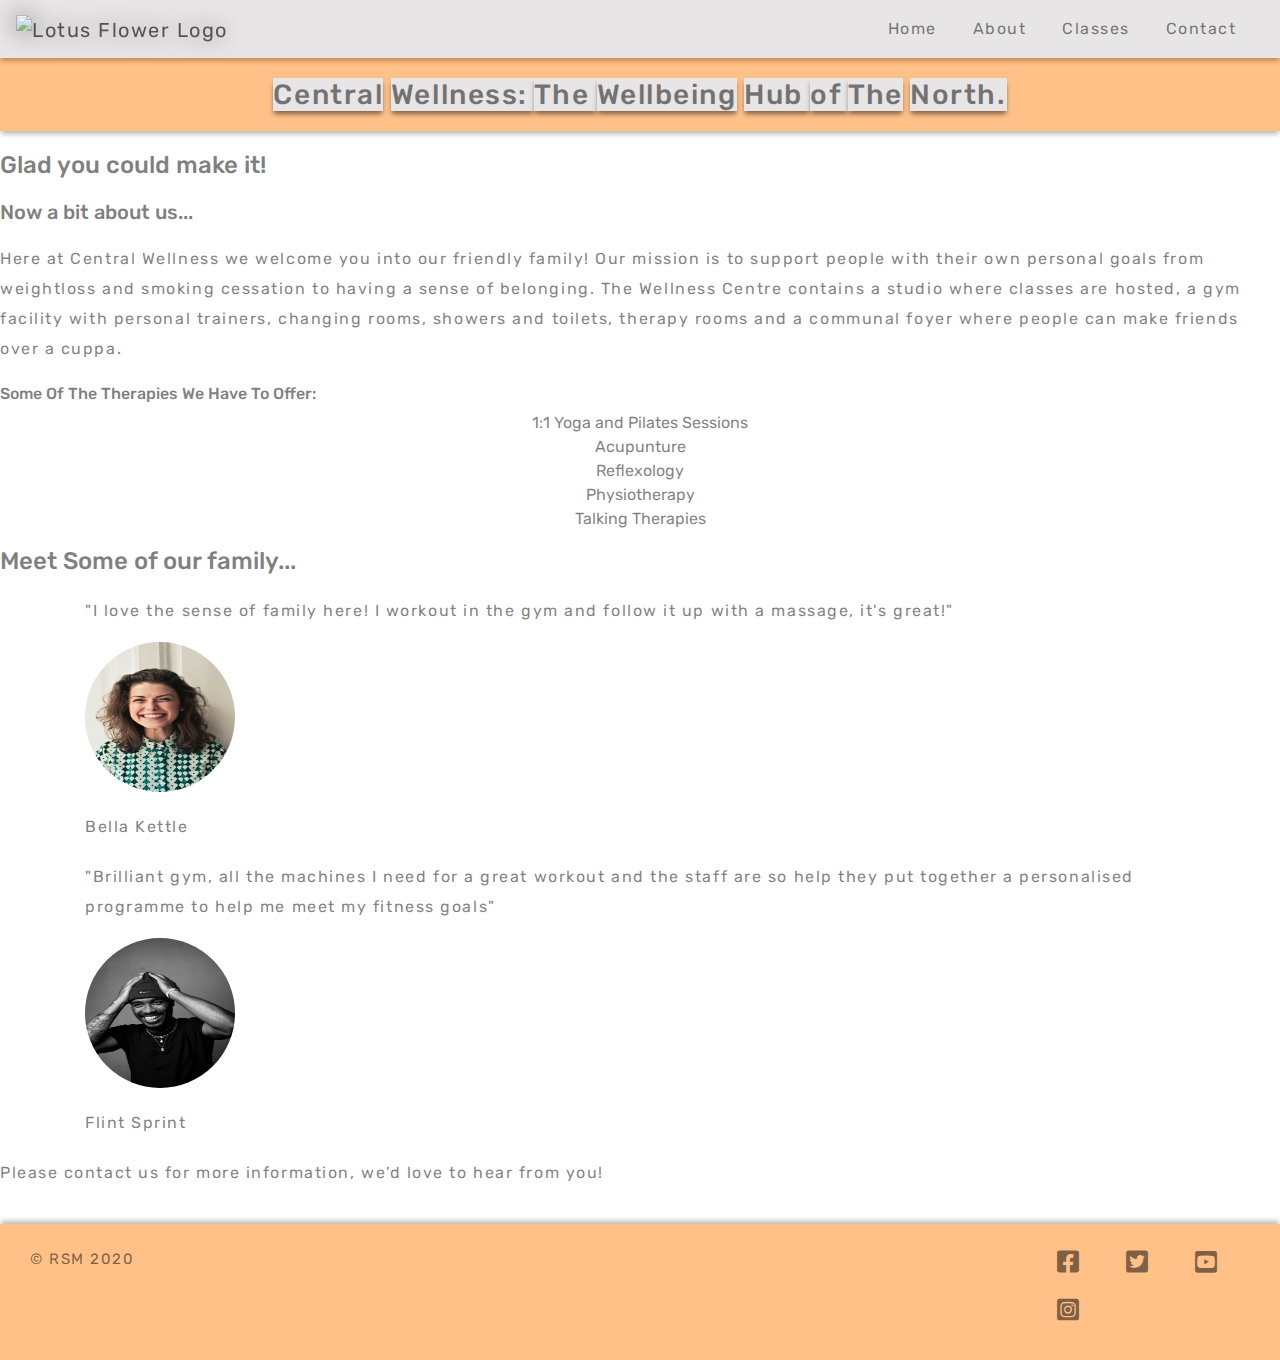
==== about.html @ ad44a900 "updated footer social media link images" ====
<!DOCTYPE html>
<html lang="en">
    <head>
    <meta charset="UTF-8" />
    <meta name="viewport" content="width=device-width, initial-scale=1.0" />
    <meta http-equiv="X-UA-Compatible" content="ie=edge" />
    <link rel="stylesheet" href="https://cdnjs.cloudflare.com/ajax/libs/twitter-bootstrap/4.5.2/css/bootstrap.min.css"/>
    <link rel="stylesheet" href="https://cdnjs.cloudflare.com/ajax/libs/font-awesome/5.15.0/css/all.min.css"/>
    <link rel="stylesheet" href="assets/css/style.css" type="text/css" />
    <title>Central Wellness</title>
    </head>
    <body>
    <header>
    <nav class="navbar navbar-expand-lg navbar-light navbar-custom">
        <a class="navbar-brand" href="index.html" id="logo"> 
        <img src="assets/images/lotuslogo.png" alt="Lotus Flower Logo" width="150" height="100"></a>
        <button
            class="navbar-toggler"
            type="button"
            data-toggle="collapse"
            data-target="#navbarSupportedContent"
            aria-controls="navbarSupportedContent"
            aria-expanded="false"
            aria-label="Toggle navigation">
        <span>menu</span>
        </button>

        <div class="menu collapse navbar-collapse" id="navbarSupportedContent">
        <ul class="navbar-nav ml-auto">
            <li class="nav-item"><a class="nav-link" href="index.html">Home</a></li>
            <li class="nav-item"><a class="nav-link" href="about.html">About</a></li>
            <li class="nav-item"><a class="nav-link" href="classes.html">Classes</a></li>
            <li class="nav-item"><a class="nav-link" href="contact.html">Contact</a></li>
        </ul>
        </div>
    </nav>
    </header>
    
    <div class="wrapper about">
    <section>
        <div class="about-us">
            <h3><span> Central</span>
            <span> Wellness: </span>
            <span>The </span>
            <span>Wellbeing</span>
             <span>Hub </span>
             <span>of </span>
             <span>The</span>
              <span>North.</span></h3>
            <h4>Glad you could make it!</h4>
            <h5>Now a bit about us...</h5>
                <p>
                    Here at Central Wellness we welcome you into our friendly family! Our mission is to support people with their own 
                    personal goals from weightloss and smoking cessation to having a sense of belonging.  The Wellness Centre 
                    contains a studio where classes are hosted, a gym facility with personal trainers, changing rooms, showers and toilets,
                    therapy rooms and a communal foyer where people can make friends over a cuppa.  
                </p>
            <h6> Some Of The Therapies We Have To Offer:</h6>
                <ul class="therapies">
                <li>1:1 Yoga and Pilates Sessions</li>
                <li>Acupunture</li>
                <li>Reflexology</li>
                <li>Physiotherapy</li>
                <li>Talking Therapies</li>
                </ul>
        </div>
    </section>


    <section class="testimonials">
    <h4>Meet Some of our family...</h4>
        <div class="container">
        <p>"I love the sense of family here! I workout in the gym and follow it up with a massage, it's great!"</p>
        <img src="assets/images/gallery/happy-lady.jpg" alt="A Happy Lady" class="rounded-circle mr-3" height="150" width="150">
        <p><span>Bella Kettle</span></p>
        </div>

        <div class="container">
        <p>"Brilliant gym, all the machines I need for a great workout and the staff are so help they put together a personalised programme   to help me meet my fitness goals"</p>
          <img src="assets/images/gallery/happy-man.jpg" alt="A Happy Man" class="rounded-circle mr-3" height="150" width="150">
        <p><span>Flint Sprint</span></p>
        </div>
    </section>

    <section>
    <p>Please contact us for more information, we'd love to hear from you!</p>
    </section>
    </div>

 <footer id="footer" class="container-fluid"> 
  <div class="container">
        <p class="copyright">© RSM 2020</p>
            </div>
             <div class="social-networks">
        <ul class="links">
            <li class="list-inline-item"><a href="https://www.facebook.com" target="_blank"><i class="fab fa-facebook-square"> </i></a></li>
            <li class="list-inline-item"><a href="https://www.twitter.com" target="_blank"><i class="fab fa-twitter-square"> </i></a></li>
            <li class="list-inline-item"><a href="https://www.youtube.com" target="_blank"><i class="fab fa-youtube-square"> </i></a></li>
            <li class="list-inline-item"><a href="https://www.instagram.com" target="_blank"><i class="fab fa-instagram-square"></i></a></li>
        </ul>
             </div>
        </footer>

    <script src="https://cdnjs.cloudflare.com/ajax/libs/jquery/3.5.1/jquery.slim.min.js"></script>
    <script src="https://cdnjs.cloudflare.com/ajax/libs/popper.js/1.16.1/umd/popper.min.js"></script>
    <script src="https://cdnjs.cloudflare.com/ajax/libs/twitter-bootstrap/4.5.2/js/bootstrap.min.js"></script>
    </body>
</html>
---- assets/css/style.css ----
@import url('https://fonts.googleapis.com/css2?family=Rubik&display=swap');

 * {
    margin: 0;
    padding: 0;
    border: 0;
    position: relative;
}

body {
    height: 100%;
    overflow: auto;
    font-family: 'Rubik', sans-serif;
    color: rgba(0, 0, 0, .5);
    display: flex;
    min-height: 100vh;
    flex-direction: column;
    background-color: rgb(255, 255, 255)
}

/**--------------- navbar ---------------**/

.navbar-custom {
    background-color:rgb(231, 229, 229);
    letter-spacing: 1.5px; 
    box-shadow: 0 4px 5px -1px rgba(0,0,0,.75);
    
}
    
.navbar-custom span {
    text-decoration: overline;
    border-bottom:  2px solid rgba(0, 0, 0, 0.5); 
    text-transform: uppercase;
}

.navbar-custom .nav-item:hover .nav-link {
    color:  rgb(255, 167, 85,.8);
    
}

.navbar-custom .navbar-toggler {
    border: none;
    text-decoration: none;
}

.navbar-toggler:focus,
.navbar-toggler:active,
.navbar-toggler-icon:focus {
    outline: none;
    box-shadow: none;
}

li .nav-link {
    margin-right: 20px;
}

#logo {
    opacity: 0.7;
    filter: drop-shadow(0 0 0.75rem rgba(0,0,0,.75));
}


/**--------------- footer ---------------**/


#footer  {
    background-color:rgb(255, 167, 85, .7);
    display: flex;
    justify-content: center;
    margin-top: 20px;
    letter-spacing: 1.5px;
    font-size: 15px;
    box-shadow: 0px -4px 5px -1px rgb(187, 184, 184);
}

.links, .list-inline-item a {
    color: rgba(0, 0, 0, .5);
    font-size: 25px;
    float: right;
    word-spacing: 30px;
    justify-content: center
    
}

.links a:hover {
    color: rgb(231, 229, 229);
     text-shadow:1px 1px 5px rgba(0,0,0,.5);
}

.copyright {
    float: left;  
}

.links, .copyright {
    margin-top: 20px;
    margin-bottom: 20px;
    margin-right: 20px;
    display: inline;
    
}


.welcome, .about, .classes, .contact {
    flex: 1;
}

/**--------------- page titles  ---------------**/

.welcome h1, .about h3, .classes h3, .contact h3 {
   background-color:rgb(255, 167, 85, .7);
    padding: 20px;
    text-align: center;
    margin-bottom: 0;
    box-shadow: 0 4px 5px -1px rgb(187, 184, 184);
    letter-spacing: 1.55px;
    
}
.about h3 span, .classes h3 span, .contact h3 span {
    background-color: rgb(231, 229, 229);
box-shadow: 0 4px 5px -1px rgba(0,0,0,.5);
}

/**--------------- welcome  ---------------**/

.welcome {
    text-align: center;
}

h1 span {
   background-color: rgb(231, 229, 229);
   box-shadow: 0 4px 5px -1px rgba(0,0,0,.5);
}

.welcome h3, p {
    margin-top: 20px;
    letter-spacing: 1.55px;
    line-height: 30px;
}

#gallery h3 span {
    color: rgba(0,0,0,.5);
    box-shadow: 0 4px 5px -1px rgba(0,0,0,.5);
   background-color: rgb(231, 229, 229);

}

.carousel-item img {
    max-width: 60%;
    height: auto;
    text-align: center;
    display: block;
    margin: auto;
    margin-top: 20px;
    border-radius: 20px;
    margin-bottom: 20px;
    filter: drop-shadow(0 0 0.75rem rgba(0,0,0,.75));

}

/**---------------  about  ---------------**/

.about-us h4, .about-us h5, .about-us h6 {
    margin-top: 20px;
}

.therapies li {
    list-style-type: circle;
   
    text-align: center;
    
}

/**---------------  classes  ---------------**/
.table, thead {
      box-shadow: 0 4px 5px -1px rgba(0,0,0,.5);
}

td {
    color: rgba(0, 0, 0, .5);
    vertical-align: middle;
}

th {
    color: rgb(255, 167, 85);
}

/**--------------- contact  ---------------**/

form {
    display: block;
    margin: auto;
    width: auto;
    color: rgba(0, 0, 0, .5);
    margin-top: 20px;
    margin-bottom: 20px;
}

.form-control, .overflow-auto {
    box-shadow: 0 4px 5px -1px rgba(0,0,0,.5);
}

.form-control:focus, .overflow-auto:focus {
    border-color: rgb(255, 167, 85.8);
    box-shadow: 0 4px 5px -1px rgba(0,0,0,.5);
}

label {
    margin: 20px 0 10px 0;

}

#reason, .btn {
    color: rgba(0, 0, 0, .5);
}

.btn {
    background-color: white;
    border-color: rgba(0, 0, 0, .1);
     box-shadow: 0 4px 5px -1px rgba(0,0,0,.5);
}

.button {
    text-align: center;
    margin-top: 20px;

    
}

.btn:hover, .btn:active {
    color: rgb(255, 167, 85);
    border-color: rgb(255, 167, 85.8);
   box-shadow: 0 4px 5px -1px rgba(0,0,0,.5);
    background-color: white;
}


.address p i {
    text-align: center;
}

.number p i {
    text-align: right;
}
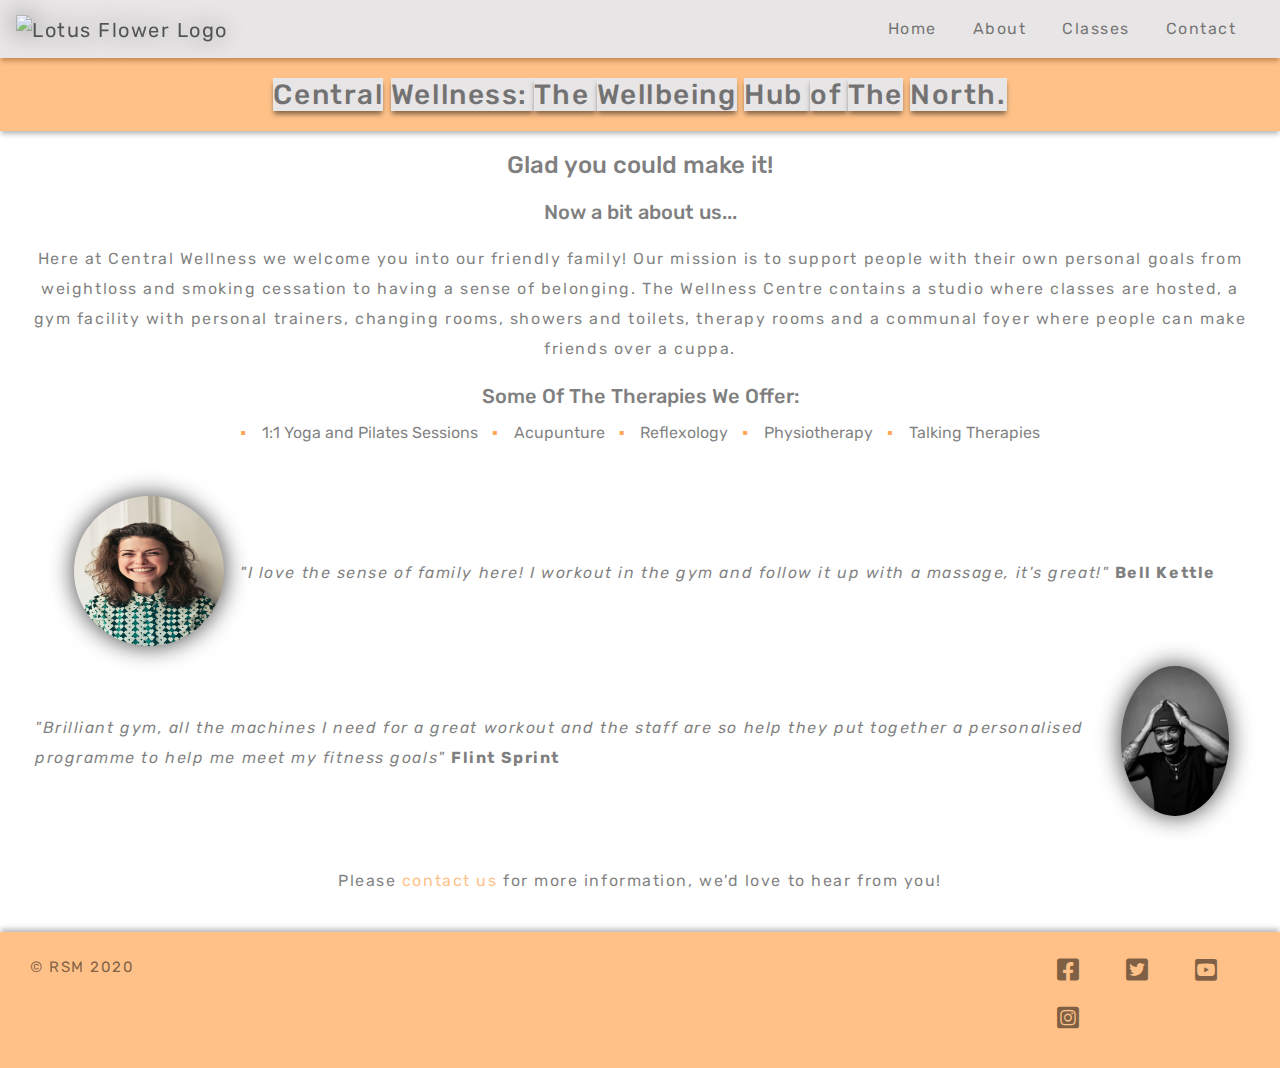
==== commit 7823d3c8: "styled about.html main section and updated stylee.css" ====
--- a/about.html
+++ b/about.html
@@ -37,7 +37,6 @@
     </header>
     
     <div class="wrapper about">
-    <section>
         <div class="about-us">
             <h3><span> Central</span>
             <span> Wellness: </span>
@@ -47,6 +46,7 @@
              <span>of </span>
              <span>The</span>
               <span>North.</span></h3>
+            <div id="about">
             <h4>Glad you could make it!</h4>
             <h5>Now a bit about us...</h5>
                 <p>
@@ -55,7 +55,7 @@
                     contains a studio where classes are hosted, a gym facility with personal trainers, changing rooms, showers and toilets,
                     therapy rooms and a communal foyer where people can make friends over a cuppa.  
                 </p>
-            <h6> Some Of The Therapies We Have To Offer:</h6>
+            <h5> Some Of The Therapies We Offer:</h5>
                 <ul class="therapies">
                 <li>1:1 Yoga and Pilates Sessions</li>
                 <li>Acupunture</li>
@@ -63,28 +63,29 @@
                 <li>Physiotherapy</li>
                 <li>Talking Therapies</li>
                 </ul>
+            </div>
+  
+
+
+    <section class="testimonials">
+    
+        <div class="container lady">
+         <img src="assets/images/gallery/happy-lady.jpg" alt="A Happy Lady" class="rounded-circle mr-3" height="150" width="150">
+        <p><em>"I love the sense of family here! I workout in the gym and follow it up with a massage, it's great!"</em>
+        <strong>Bell Kettle</strong></p>
+        </div>
+
+        <div class="container man">
+        <p><em>"Brilliant gym, all the machines I need for a great workout and the staff are so help they put together a personalised programme   to help me meet my fitness goals"</em>
+        <strong>Flint Sprint</strong></p>
+          <img src="assets/images/gallery/happy-man.jpg" alt="A Happy Man" class="rounded-circle mr-3" height="150" width="150">
         </div>
     </section>
 
-
-    <section class="testimonials">
-    <h4>Meet Some of our family...</h4>
-        <div class="container">
-        <p>"I love the sense of family here! I workout in the gym and follow it up with a massage, it's great!"</p>
-        <img src="assets/images/gallery/happy-lady.jpg" alt="A Happy Lady" class="rounded-circle mr-3" height="150" width="150">
-        <p><span>Bella Kettle</span></p>
-        </div>
-
-        <div class="container">
-        <p>"Brilliant gym, all the machines I need for a great workout and the staff are so help they put together a personalised programme   to help me meet my fitness goals"</p>
-          <img src="assets/images/gallery/happy-man.jpg" alt="A Happy Man" class="rounded-circle mr-3" height="150" width="150">
-        <p><span>Flint Sprint</span></p>
-        </div>
+    <section id="contact-link">
+    <p>Please <a href="contact.html">contact us</a> for more information, we'd love to hear from you!</p>
     </section>
-
-    <section>
-    <p>Please contact us for more information, we'd love to hear from you!</p>
-    </section>
+    </div>
     </div>
 
  <footer id="footer" class="container-fluid"> 
--- a/assets/css/style.css
+++ b/assets/css/style.css
@@ -16,6 +16,7 @@
     min-height: 100vh;
     flex-direction: column;
     background-color: rgb(255, 255, 255)
+    
 }
 
 /**--------------- navbar ---------------**/
@@ -84,7 +85,7 @@
 
 .links a:hover {
     color: rgb(231, 229, 229);
-     text-shadow:1px 1px 5px rgba(0,0,0,.5);
+    text-shadow:1px 1px 5px rgba(0,0,0,.5);
 }
 
 .copyright {
@@ -92,11 +93,7 @@
 }
 
 .links, .copyright {
-    margin-top: 20px;
-    margin-bottom: 20px;
-    margin-right: 20px;
-    display: inline;
-    
+    margin: 20px 20px 20px 0;  
 }
 
 
@@ -107,7 +104,7 @@
 /**--------------- page titles  ---------------**/
 
 .welcome h1, .about h3, .classes h3, .contact h3 {
-   background-color:rgb(255, 167, 85, .7);
+    background-color:rgb(255, 167, 85, .7);
     padding: 20px;
     text-align: center;
     margin-bottom: 0;
@@ -117,7 +114,7 @@
 }
 .about h3 span, .classes h3 span, .contact h3 span {
     background-color: rgb(231, 229, 229);
-box-shadow: 0 4px 5px -1px rgba(0,0,0,.5);
+    box-shadow: 0 4px 5px -1px rgba(0,0,0,.5);
 }
 
 /**--------------- welcome  ---------------**/
@@ -140,7 +137,7 @@
 #gallery h3 span {
     color: rgba(0,0,0,.5);
     box-shadow: 0 4px 5px -1px rgba(0,0,0,.5);
-   background-color: rgb(231, 229, 229);
+    background-color: rgb(231, 229, 229);
 
 }
 
@@ -159,16 +156,70 @@
 
 /**---------------  about  ---------------**/
 
-.about-us h4, .about-us h5, .about-us h6 {
-    margin-top: 20px;
+.about-us h4, .about-us h5 {
+    margin-top: 20px;
+    text-align: center;
+}
+
+.therapies li::before {
+    /**list-style: square inside none;**/
+   content: "\25AA"; 
+   color: rgb(255, 167, 85.8);
+   width: 1em;
+   margin-right: 1em;  
+   float: center;
+}
+
+#about {
+    padding: 0 20px 0 20px;
+
+text-align: center;
+}
+
+#about h6 {
+     margin-top: 20px;
+     padding: 5px;
 }
 
 .therapies li {
-    list-style-type: circle;
-   
-    text-align: center;
-    
-}
+    display: inline-block;
+    padding: 5px;
+}
+
+.testimonials {
+    padding: 20px;
+}
+
+.man, .lady {
+    display: flex;
+    align-items: center;
+    justify-content: center;
+    max-width: 100%;
+}
+
+
+.man img, .lady img {
+    filter: drop-shadow(0 0 0.75rem rgba(0,0,0,.75));
+    margin: 10px;
+}
+
+#contact-link a {
+    color: rgb(255, 167, 85, .7);
+}
+
+#contact-link a:hover {
+    box-shadow: 0 4px 5px -1px rgba(0,0,0,.5);
+    text-decoration: none;
+}
+
+#contact-link p {
+    text-align: center;
+}
+
+
+
+
+
 
 /**---------------  classes  ---------------**/
 .table, thead {
@@ -216,7 +267,7 @@
 .btn {
     background-color: white;
     border-color: rgba(0, 0, 0, .1);
-     box-shadow: 0 4px 5px -1px rgba(0,0,0,.5);
+    box-shadow: 0 4px 5px -1px rgba(0,0,0,.5);
 }
 
 .button {
@@ -229,7 +280,7 @@
 .btn:hover, .btn:active {
     color: rgb(255, 167, 85);
     border-color: rgb(255, 167, 85.8);
-   box-shadow: 0 4px 5px -1px rgba(0,0,0,.5);
+    box-shadow: 0 4px 5px -1px rgba(0,0,0,.5);
     background-color: white;
 }
 
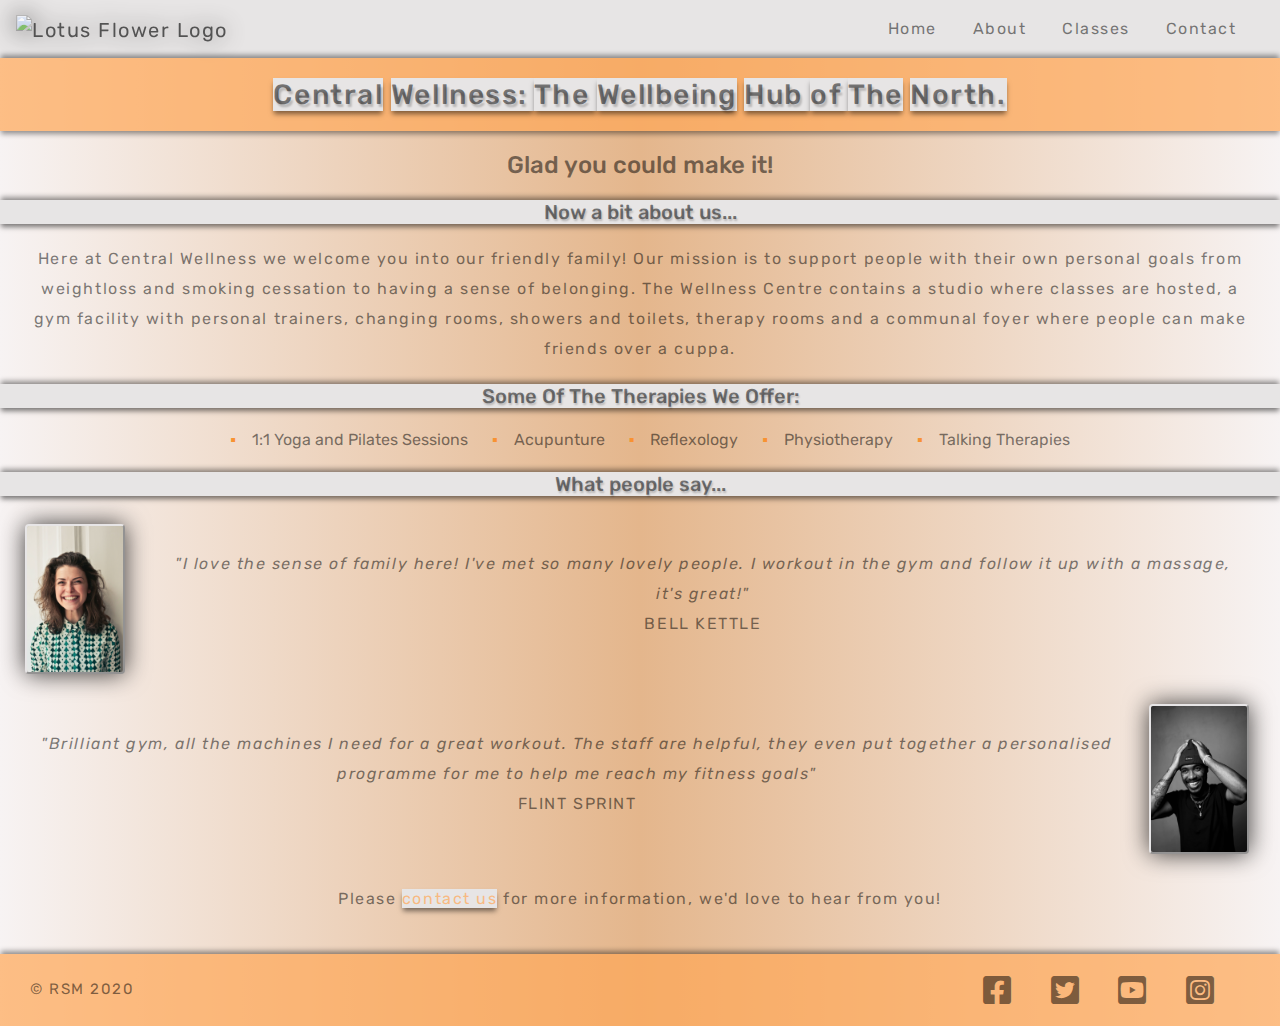
==== commit 10cd8e7f: "condensed code on all pages and updated styling and style.css" ====
--- a/about.html
+++ b/about.html
@@ -1,20 +1,23 @@
 <!DOCTYPE html>
 <html lang="en">
-    <head>
-    <meta charset="UTF-8" />
-    <meta name="viewport" content="width=device-width, initial-scale=1.0" />
-    <meta http-equiv="X-UA-Compatible" content="ie=edge" />
-    <link rel="stylesheet" href="https://cdnjs.cloudflare.com/ajax/libs/twitter-bootstrap/4.5.2/css/bootstrap.min.css"/>
-    <link rel="stylesheet" href="https://cdnjs.cloudflare.com/ajax/libs/font-awesome/5.15.0/css/all.min.css"/>
-    <link rel="stylesheet" href="assets/css/style.css" type="text/css" />
-    <title>Central Wellness</title>
-    </head>
-    <body>
-    <header>
-    <nav class="navbar navbar-expand-lg navbar-light navbar-custom">
-        <a class="navbar-brand" href="index.html" id="logo"> 
-        <img src="assets/images/lotuslogo.png" alt="Lotus Flower Logo" width="150" height="100"></a>
-        <button
+
+<head>
+	<meta charset="UTF-8" />
+	<meta name="viewport" content="width=device-width, initial-scale=1.0" />
+	<meta http-equiv="X-UA-Compatible" content="ie=edge" />
+	<link rel="stylesheet"
+		href="https://cdnjs.cloudflare.com/ajax/libs/twitter-bootstrap/4.5.2/css/bootstrap.min.css" />
+	<link rel="stylesheet" href="https://cdnjs.cloudflare.com/ajax/libs/font-awesome/5.15.0/css/all.min.css" />
+	<link rel="stylesheet" href="assets/css/style.css" type="text/css" />
+	<title>Central Wellness</title>
+</head>
+
+<body>
+	<header>
+		<nav class="navbar navbar-expand-lg navbar-light navbar-custom">
+			<a class="navbar-brand" href="index.html" id="logo">
+				<img src="assets/images/lotuslogo.png" alt="Lotus Flower Logo" width="150" height="100"></a>
+				<button
             class="navbar-toggler"
             type="button"
             data-toggle="collapse"
@@ -22,88 +25,94 @@
             aria-controls="navbarSupportedContent"
             aria-expanded="false"
             aria-label="Toggle navigation">
-        <span>menu</span>
+        <span class="menu-btn">menu</span>
         </button>
 
-        <div class="menu collapse navbar-collapse" id="navbarSupportedContent">
-        <ul class="navbar-nav ml-auto">
-            <li class="nav-item"><a class="nav-link" href="index.html">Home</a></li>
-            <li class="nav-item"><a class="nav-link" href="about.html">About</a></li>
-            <li class="nav-item"><a class="nav-link" href="classes.html">Classes</a></li>
-            <li class="nav-item"><a class="nav-link" href="contact.html">Contact</a></li>
-        </ul>
-        </div>
-    </nav>
-    </header>
-    
-    <div class="wrapper about">
-        <div class="about-us">
-            <h3><span> Central</span>
-            <span> Wellness: </span>
-            <span>The </span>
-            <span>Wellbeing</span>
-             <span>Hub </span>
-             <span>of </span>
-             <span>The</span>
-              <span>North.</span></h3>
-            <div id="about">
-            <h4>Glad you could make it!</h4>
-            <h5>Now a bit about us...</h5>
-                <p>
-                    Here at Central Wellness we welcome you into our friendly family! Our mission is to support people with their own 
-                    personal goals from weightloss and smoking cessation to having a sense of belonging.  The Wellness Centre 
-                    contains a studio where classes are hosted, a gym facility with personal trainers, changing rooms, showers and toilets,
-                    therapy rooms and a communal foyer where people can make friends over a cuppa.  
-                </p>
-            <h5> Some Of The Therapies We Offer:</h5>
-                <ul class="therapies">
-                <li>1:1 Yoga and Pilates Sessions</li>
-                <li>Acupunture</li>
-                <li>Reflexology</li>
-                <li>Physiotherapy</li>
-                <li>Talking Therapies</li>
-                </ul>
-            </div>
-  
+				<div class="menu collapse navbar-collapse" id="navbarSupportedContent">
+					<ul class="navbar-nav ml-auto">
+						<li class="nav-item"><a class="nav-link" href="index.html">Home</a></li>
+						<li class="nav-item"><a class="nav-link" href="about.html">About</a></li>
+						<li class="nav-item"><a class="nav-link" href="classes.html">Classes</a></li>
+						<li class="nav-item"><a class="nav-link" href="contact.html">Contact</a></li>
+					</ul>
+				</div>
+		</nav>
+	</header>
+
+	<div class="about">
+		<section>
+			<h3><span> Central</span>
+				<span> Wellness: </span>
+				<span>The </span>
+				<span>Wellbeing</span>
+				<span>Hub </span>
+				<span>of </span>
+				<span>The</span>
+				<span>North.</span></h3>
 
 
-    <section class="testimonials">
-    
-        <div class="container lady">
-         <img src="assets/images/gallery/happy-lady.jpg" alt="A Happy Lady" class="rounded-circle mr-3" height="150" width="150">
-        <p><em>"I love the sense of family here! I workout in the gym and follow it up with a massage, it's great!"</em>
-        <strong>Bell Kettle</strong></p>
+			<h4>Glad you could make it!</h4>
+			<h5>Now a bit about us...</h5>
+			<p>
+				Here at Central Wellness we welcome you into our friendly family! Our mission is to support people with
+				their own
+				personal goals from weightloss and smoking cessation to having a sense of belonging. The Wellness Centre
+				contains a studio where classes are hosted, a gym facility with personal trainers, changing rooms,
+				showers and toilets,
+				therapy rooms and a communal foyer where people can make friends over a cuppa.
+			</p>
+			<h5>Some Of The Therapies We Offer:</h5>
+			<ul class="therapies">
+				<li>1:1 Yoga and Pilates Sessions</li>
+				<li>Acupunture</li>
+				<li>Reflexology</li>
+				<li>Physiotherapy</li>
+				<li>Talking Therapies</li>
+			</ul>
+		</section>
+
+
+		<section class="testimonials">
+			<h5>What people say...</h5>
+			<div class="container lady">
+				<img src="assets/images/gallery/happy-lady.jpg" alt="A Happy Lady" class="rounded mr-3" height="150" width="100">
+				<p><em>"I love the sense of family here! I've met so many lovely people. I workout in the gym and follow it up with a massage, it's great!"</em>
+					<br>BELL KETTLE</p>
+			</div>
+
+			<div class="container man">
+				<p><em>"Brilliant gym, all the machines I need for a great workout. The staff are helpful, they even put together a personalised programme for me to help me reach my fitness goals"</em>
+					<br>FLINT SPRINT</p>
+					<img src="assets/images/gallery/happy-man.jpg" alt="A Happy Man" class="rounded mr-3" height="150" width="100">
         </div>
+		</section>
 
-        <div class="container man">
-        <p><em>"Brilliant gym, all the machines I need for a great workout and the staff are so help they put together a personalised programme   to help me meet my fitness goals"</em>
-        <strong>Flint Sprint</strong></p>
-          <img src="assets/images/gallery/happy-man.jpg" alt="A Happy Man" class="rounded-circle mr-3" height="150" width="150">
-        </div>
-    </section>
+		<section id="contact-link">
+			<p>Please <a href="contact.html">contact us</a> for more information, we'd love to hear from you!</p>
+		</section>
+	</div>
 
-    <section id="contact-link">
-    <p>Please <a href="contact.html">contact us</a> for more information, we'd love to hear from you!</p>
-    </section>
-    </div>
-    </div>
+	<footer id="footer" class="container-fluid">
+		<div class="container">
+			<p class="copyright">© RSM 2020</p>
+		</div>
+		<div class="social-networks">
+			<ul class="links">
+				<li class="list-inline-item"><a href="https://www.facebook.com"
+						target="_blank"><i class="fab fa-facebook-square"> </i></a></li>
+				<li class="list-inline-item"><a href="https://www.twitter.com"
+						target="_blank"><i class="fab fa-twitter-square"> </i></a></li>
+				<li class="list-inline-item"><a href="https://www.youtube.com"
+						target="_blank"><i class="fab fa-youtube-square"> </i></a></li>
+				<li class="list-inline-item"><a href="https://www.instagram.com"
+						target="_blank"><i class="fab fa-instagram-square"></i></a></li>
+			</ul>
+		</div>
+	</footer>
 
- <footer id="footer" class="container-fluid"> 
-  <div class="container">
-        <p class="copyright">© RSM 2020</p>
-            </div>
-             <div class="social-networks">
-        <ul class="links">
-            <li class="list-inline-item"><a href="https://www.facebook.com" target="_blank"><i class="fab fa-facebook-square"> </i></a></li>
-            <li class="list-inline-item"><a href="https://www.twitter.com" target="_blank"><i class="fab fa-twitter-square"> </i></a></li>
-            <li class="list-inline-item"><a href="https://www.youtube.com" target="_blank"><i class="fab fa-youtube-square"> </i></a></li>
-            <li class="list-inline-item"><a href="https://www.instagram.com" target="_blank"><i class="fab fa-instagram-square"></i></a></li>
-        </ul>
-             </div>
-        </footer>
+	<script src="https://cdnjs.cloudflare.com/ajax/libs/jquery/3.5.1/jquery.slim.min.js"></script>
+	<script src="https://cdnjs.cloudflare.com/ajax/libs/popper.js/1.16.1/umd/popper.min.js"></script>
+	<script src="https://cdnjs.cloudflare.com/ajax/libs/twitter-bootstrap/4.5.2/js/bootstrap.min.js"></script>
+</body>
 
-    <script src="https://cdnjs.cloudflare.com/ajax/libs/jquery/3.5.1/jquery.slim.min.js"></script>
-    <script src="https://cdnjs.cloudflare.com/ajax/libs/popper.js/1.16.1/umd/popper.min.js"></script>
-    <script src="https://cdnjs.cloudflare.com/ajax/libs/twitter-bootstrap/4.5.2/js/bootstrap.min.js"></script>
-    </body>
-</html>
+</html>--- a/assets/css/style.css
+++ b/assets/css/style.css
@@ -1,301 +1,363 @@
-@import url('https://fonts.googleapis.com/css2?family=Rubik&display=swap');
-
- * {
-    margin: 0;
-    padding: 0;
-    border: 0;
-    position: relative;
+@import url("https://fonts.googleapis.com/css2?family=Rubik&display=swap");
+
+* {
+  margin: 0;
+  padding: 0;
+  border: 0;
+  position: relative;
+  scroll-behavior: smooth;
 }
 
 body {
-    height: 100%;
-    overflow: auto;
-    font-family: 'Rubik', sans-serif;
-    color: rgba(0, 0, 0, .5);
-    display: flex;
-    min-height: 100vh;
-    flex-direction: column;
-    background-color: rgb(255, 255, 255)
-    
+  height: 100%;
+  overflow: auto;
+  font-family: "Rubik", sans-serif;
+  color: rgba(0, 0, 0, 0.5);
+  display: flex;
+  min-height: 100vh;
+  flex-direction: column;
+  background: linear-gradient(
+    to left,
+    rgb(247, 243, 243),
+    rgb(228, 182, 140),
+    rgb(247, 243, 243)
+  );
 }
 
 /**--------------- navbar ---------------**/
 
 .navbar-custom {
-    background-color:rgb(231, 229, 229);
-    letter-spacing: 1.5px; 
-    box-shadow: 0 4px 5px -1px rgba(0,0,0,.75);
-    
-}
-    
-.navbar-custom span {
-    text-decoration: overline;
-    border-bottom:  2px solid rgba(0, 0, 0, 0.5); 
-    text-transform: uppercase;
+  background-color: rgb(231, 229, 229);
+  letter-spacing: 1.5px;
+}
+
+.navbar-custom .menu-btn {
+  text-decoration: overline;
+  border-bottom: 2px solid rgba(0, 0, 0, 0.5);
+  text-transform: uppercase;
 }
 
 .navbar-custom .nav-item:hover .nav-link {
-    color:  rgb(255, 167, 85,.8);
-    
+  color: rgb(255, 167, 85, 0.8);
 }
 
 .navbar-custom .navbar-toggler {
-    border: none;
-    text-decoration: none;
+  border: none;
+  text-decoration: none;
 }
 
 .navbar-toggler:focus,
 .navbar-toggler:active,
 .navbar-toggler-icon:focus {
-    outline: none;
-    box-shadow: none;
+  outline: none;
+  box-shadow: none;
 }
 
 li .nav-link {
-    margin-right: 20px;
-}
-
-#logo {
-    opacity: 0.7;
-    filter: drop-shadow(0 0 0.75rem rgba(0,0,0,.75));
-}
-
+  margin-right: 20px;
+}
+
+#logo img {
+  opacity: 0.7;
+  filter: drop-shadow(0 0 0.75rem rgba(0, 0, 0, 0.9));
+}
 
 /**--------------- footer ---------------**/
 
-
-#footer  {
-    background-color:rgb(255, 167, 85, .7);
-    display: flex;
-    justify-content: center;
-    margin-top: 20px;
-    letter-spacing: 1.5px;
-    font-size: 15px;
-    box-shadow: 0px -4px 5px -1px rgb(187, 184, 184);
-}
-
-.links, .list-inline-item a {
-    color: rgba(0, 0, 0, .5);
-    font-size: 25px;
-    float: right;
-    word-spacing: 30px;
-    justify-content: center
-    
+#footer {
+  background-color: rgb(255, 167, 85, 0.7);
+  display: flex;
+  justify-content: center;
+  margin-top: 20px;
+  letter-spacing: 1.5px;
+  font-size: 15px;
+  box-shadow: 0px -4px 5px -1px rgba(0, 0, 0, 0.4);
+}
+
+.links,
+.list-inline-item a {
+  display: flex;
+  flex-direction: row;
+  color: rgba(0, 0, 0, 0.5);
+  font-size: 32px;
+  margin-right: 30px;
+  justify-content: center;
 }
 
 .links a:hover {
-    color: rgb(231, 229, 229);
-    text-shadow:1px 1px 5px rgba(0,0,0,.5);
-}
-
+  color: rgb(231, 229, 229);
+  text-shadow: 1px 1px 5px rgba(0, 0, 0, 0.5);
+  text-decoration: none;
+}
+
+.links,
 .copyright {
-    float: left;  
-}
-
-.links, .copyright {
-    margin: 20px 20px 20px 0;  
-}
-
-
-.welcome, .about, .classes, .contact {
-    flex: 1;
-}
-
-/**--------------- page titles  ---------------**/
-
-.welcome h1, .about h3, .classes h3, .contact h3 {
-    background-color:rgb(255, 167, 85, .7);
-    padding: 20px;
-    text-align: center;
-    margin-bottom: 0;
-    box-shadow: 0 4px 5px -1px rgb(187, 184, 184);
-    letter-spacing: 1.55px;
-    
-}
-.about h3 span, .classes h3 span, .contact h3 span {
-    background-color: rgb(231, 229, 229);
-    box-shadow: 0 4px 5px -1px rgba(0,0,0,.5);
-}
-
-/**--------------- welcome  ---------------**/
+  margin: 20px 20px 20px 0;
+}
+
+.welcome,
+.about,
+.classes,
+.contact {
+  flex: 1;
+}
+
+/**--------------- page headers  ---------------**/
+
+.welcome h1,
+.about h3,
+.classes h3,
+.contact h3 {
+  background-color: rgb(255, 167, 85, 0.7);
+  padding: 20px;
+  text-align: center;
+  margin-bottom: 0;
+  box-shadow: 0 4px 5px -1px rgba(0, 0, 0, 0.4), 0px -4px 5px -1px rgba(0, 0, 0, 0.4);
+  letter-spacing: 1.55px;
+}
+
+h1 span,
+#gallery h3 span,
+.about h3 span,
+.classes h3 span,
+.contact h3 span {
+  background-color: rgb(231, 229, 229);
+  box-shadow: 0 4px 5px -1px rgba(0, 0, 0, 0.5);
+  text-shadow: 2px 3px 2px rgba(0, 0, 0, 0.2);
+}
+
+/**--------------- homepage  ---------------**/
 
 .welcome {
-    text-align: center;
-}
-
-h1 span {
-   background-color: rgb(231, 229, 229);
-   box-shadow: 0 4px 5px -1px rgba(0,0,0,.5);
-}
-
-.welcome h3, p {
-    margin-top: 20px;
-    letter-spacing: 1.55px;
-    line-height: 30px;
-}
-
-#gallery h3 span {
-    color: rgba(0,0,0,.5);
-    box-shadow: 0 4px 5px -1px rgba(0,0,0,.5);
-    background-color: rgb(231, 229, 229);
-
-}
+  text-align: center;
+}
+
+.welcome h3 {
+  text-shadow: 2px 2px 2px rgba(0, 0, 0, 0.2);
+}
+
+.welcome h3,
+p {
+  margin-top: 20px;
+  letter-spacing: 1.55px;
+  line-height: 30px;
+}
+
+.quote span {
+  box-shadow: 0 4px 5px -1px rgba(0, 0, 0, 0.5);
+  background-color: rgb(231, 229, 229);
+}
+
+/**--- gallery ---**/
 
 .carousel-item img {
-    max-width: 60%;
-    height: auto;
-    text-align: center;
-    display: block;
-    margin: auto;
-    margin-top: 20px;
-    border-radius: 20px;
-    margin-bottom: 20px;
-    filter: drop-shadow(0 0 0.75rem rgba(0,0,0,.75));
-
+  max-width: 80%;
+  height: auto;
+  text-align: center;
+  display: block;
+  margin: auto;
+  margin-top: 20px;
+  border-radius: 20px;
+  margin-bottom: 20px;
+  filter: drop-shadow(0 0 0.75rem rgba(0, 0, 0, 0.75));
+  border: 2px solid rgb(228, 182, 140.8);
+  border-style: outset;
 }
 
 /**---------------  about  ---------------**/
 
-.about-us h4, .about-us h5 {
-    margin-top: 20px;
-    text-align: center;
-}
-
+.about {
+  text-align: center;
+}
+
+.about p {
+    margin: 20px;
+}
+
+.about h4,
+.about h5,
+.therapies {
+  margin-top: 20px;
+}
+
+.about h5 {
+  box-shadow: 0 4px 5px -1px rgba(0, 0, 0, 0.5), 0px -4px 5px -1px rgba(0, 0, 0, 0.4);
+  background-color: rgb(231, 229, 229);
+  text-shadow: 1px 2px 2px rgba(0, 0, 0, 0.2); 
+}
+
+/**--- bullet points ---**/
 .therapies li::before {
-    /**list-style: square inside none;**/
-   content: "\25AA"; 
-   color: rgb(255, 167, 85.8);
-   width: 1em;
-   margin-right: 1em;  
-   float: center;
-}
-
-#about {
-    padding: 0 20px 0 20px;
-
-text-align: center;
-}
-
-#about h6 {
-     margin-top: 20px;
-     padding: 5px;
+  content: "\25AA";
+  color: rgb(248, 146, 50);
+  margin-right: 1em;
+  float: center;
 }
 
 .therapies li {
-    display: inline-block;
-    padding: 5px;
+  display: inline-block;
+  margin-left: 20px;
+}
+
+/**--- testimonials ---**/
+
+.man,
+.lady {
+  display: flex;
+  align-items: center;
+  justify-content: center;
+  max-width: 100%;
+}
+
+.man img,
+.lady img {
+  filter: drop-shadow(0 0 0.75rem rgba(0, 0, 0, 0.75));
+  margin: 20px 10px 10px 10px;
+  border: 2px solid rgb(231, 229, 229.9);
+  border-style: outset;
+}
+
+/**--- contact btn ---**/
+
+#contact-link a {
+  color: rgb(255, 167, 85, 0.7);
+  background-color: rgb(231, 229, 229);
+  box-shadow: 0 4px 5px -1px rgba(0, 0, 0, 0.5);
+}
+
+#contact-link a:hover {
+  text-decoration: none;
+  background-color: rgb(255, 255, 255);
+}
+
+
+/**---------------  classes  ---------------**/
+
+.table {
+    margin-top: 30px;
+}
+
+thead {
+  box-shadow: 0 4px 5px -1px rgba(0, 0, 0, 0.2), 0px -4px 5px -1px rgba(0, 0, 0, 0.5);
+}
+
+td,
+th {
+  color: rgba(0, 0, 0, 0.5);
+}
+
+th {
+  box-shadow: 0 4px 5px -1px rgba(0, 0, 0, 0.5);
+}
+}
+
+/**--------------- contact  ---------------**/
+
+.contact-us {
+  display: block;
+  margin: auto;
+  width: auto;
+  color: rgba(0, 0, 0, 0.5);
+  margin-top: 20px;
+  margin-bottom: 20px;
+  text-align: center;
+}
+
+.form-control,
+.overflow-auto {
+  box-shadow: 0 4px 5px -1px rgba(0, 0, 0, 0.5);
+}
+
+.form-control:focus,
+.overflow-auto:focus {
+  border-color: rgb(255, 167, 85.8);
+  border-width: 4px;
+  border-style: inset;
+  box-shadow: 0 4px 5px -1px rgba(0, 0, 0, 0.5);
+}
+
+
+
+label {
+  margin: 20px 0 10px 0;
+}
+
+#reason,
+.btn {
+  color: rgba(0, 0, 0, 0.5);
+}
+
+.btn {
+  background-color: rgb(255, 255, 255);
+  border-color: rgb(231, 229, 229, 0.9);
+  box-shadow: 0 4px 5px -1px rgba(0, 0, 0, 0.5);
+  border-width: 4px;
+  border-style: outset;
+}
+
+.button {
+  text-align: center;
+  margin-top: 20px;
+}
+
+.btn:hover,
+.btn:active {
+  color: rgb(255, 167, 85);
+  border-color: rgb(255, 167, 85.8);
+  box-shadow: 0 4px 5px -1px rgba(0, 0, 0, 0.5);
+  background-color: rgb(255, 255, 255);
+  border-width: 4px;
+  border-style: inset;
+}
+
+.contact-details {
+margin-top: 40px;
+}
+
+
+
+
+/**--------------- MOBILE DISPLAY  ---------------**/
+
+@media only screen and (max-width: 767px) {
+
+.main-content,
+.about p
+.contact {
+    margin: 10px;
+}
+
+/**------ navbar ------**/
+
+#logo img {
+max-width: 80px;
+max-height: 55px;
+}
+
+/**------ footer ------**/
+.links,
+.list-inline-item a {
+    font-size: 20px;
+    letter-spacing: 1px;
+    margin-right: 10px; 
+
+}
+
+/**------ about ------**/
+
+.lady img, .man img {
+       display: none;
 }
 
 .testimonials {
-    padding: 20px;
-}
-
-.man, .lady {
-    display: flex;
-    align-items: center;
-    justify-content: center;
-    max-width: 100%;
-}
-
-
-.man img, .lady img {
-    filter: drop-shadow(0 0 0.75rem rgba(0,0,0,.75));
-    margin: 10px;
-}
-
-#contact-link a {
-    color: rgb(255, 167, 85, .7);
-}
-
-#contact-link a:hover {
-    box-shadow: 0 4px 5px -1px rgba(0,0,0,.5);
-    text-decoration: none;
-}
-
-#contact-link p {
-    text-align: center;
-}
-
-
-
-
-
-
-/**---------------  classes  ---------------**/
-.table, thead {
-      box-shadow: 0 4px 5px -1px rgba(0,0,0,.5);
-}
-
-td {
-    color: rgba(0, 0, 0, .5);
-    vertical-align: middle;
-}
-
-th {
-    color: rgb(255, 167, 85);
-}
-
-/**--------------- contact  ---------------**/
-
-form {
-    display: block;
-    margin: auto;
-    width: auto;
-    color: rgba(0, 0, 0, .5);
-    margin-top: 20px;
-    margin-bottom: 20px;
-}
-
-.form-control, .overflow-auto {
-    box-shadow: 0 4px 5px -1px rgba(0,0,0,.5);
-}
-
-.form-control:focus, .overflow-auto:focus {
-    border-color: rgb(255, 167, 85.8);
-    box-shadow: 0 4px 5px -1px rgba(0,0,0,.5);
-}
-
-label {
-    margin: 20px 0 10px 0;
-
-}
-
-#reason, .btn {
-    color: rgba(0, 0, 0, .5);
-}
-
-.btn {
-    background-color: white;
-    border-color: rgba(0, 0, 0, .1);
-    box-shadow: 0 4px 5px -1px rgba(0,0,0,.5);
-}
-
-.button {
-    text-align: center;
-    margin-top: 20px;
-
-    
-}
-
-.btn:hover, .btn:active {
-    color: rgb(255, 167, 85);
-    border-color: rgb(255, 167, 85.8);
-    box-shadow: 0 4px 5px -1px rgba(0,0,0,.5);
-    background-color: white;
-}
-
-
-.address p i {
-    text-align: center;
-}
-
-.number p i {
-    text-align: right;
-}
-
-
-
-
-
-
-
+    padding-bottom: 0;
+}
+
+/**------ contact ------**/
+
+.contact-details {
+
+ font-size: 10px;
+  margin-left: 10px;
+}
+}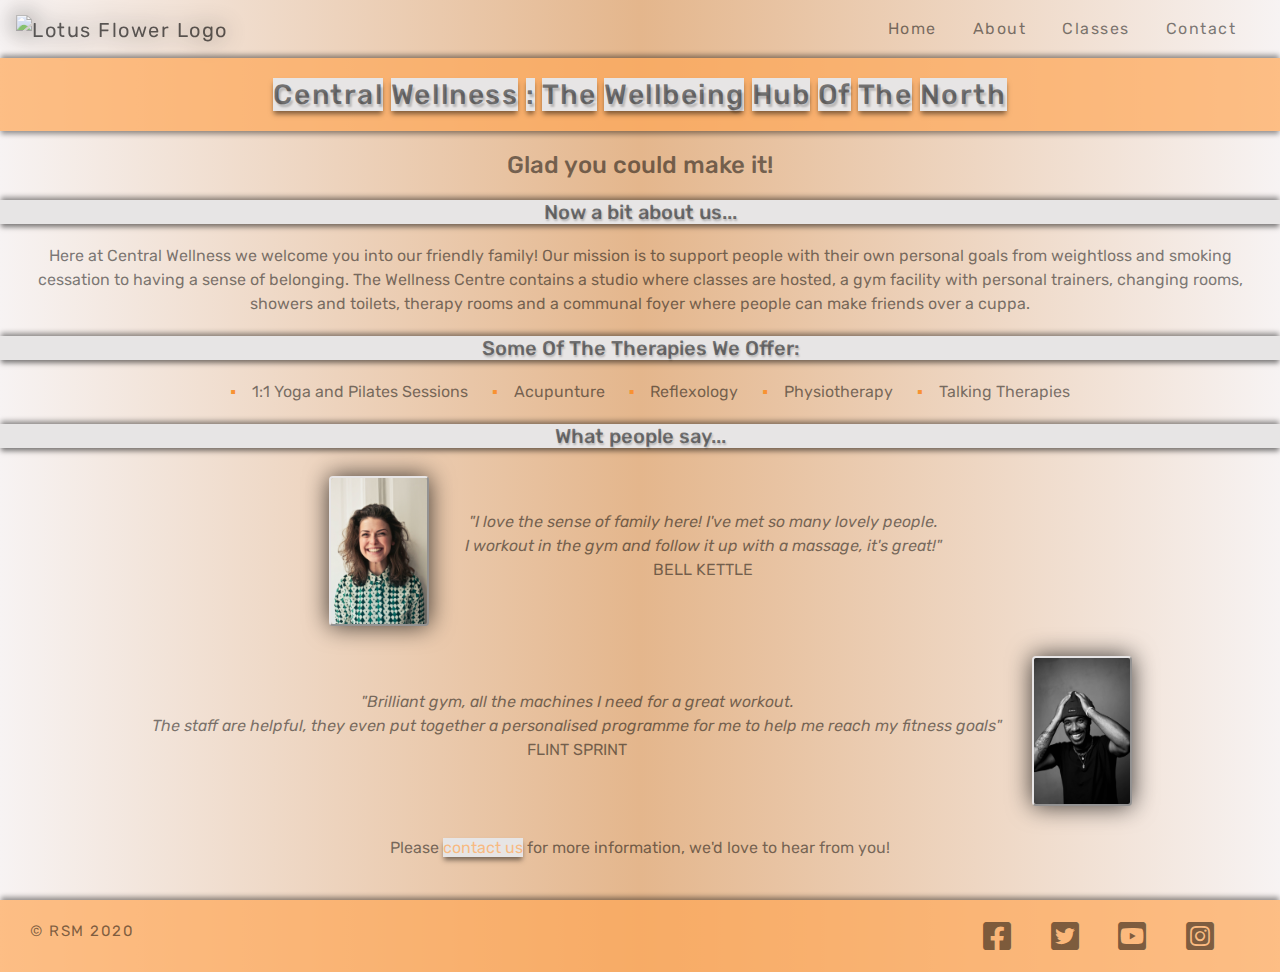
==== commit e68a0fe7: "contact page main content aligned and styled with style.css" ====
--- a/about.html
+++ b/about.html
@@ -42,13 +42,14 @@
 	<div class="about">
 		<section>
 			<h3><span> Central</span>
-				<span> Wellness: </span>
-				<span>The </span>
-				<span>Wellbeing</span>
-				<span>Hub </span>
-				<span>of </span>
+				<span> Wellness</span>
+                <span> :</span>
 				<span>The</span>
-				<span>North.</span></h3>
+				<span> Wellbeing</span>
+				<span> Hub</span>
+				<span>Of</span>
+				<span>The</span>
+				<span>North</span></h3>
 
 
 			<h4>Glad you could make it!</h4>
@@ -76,12 +77,12 @@
 			<h5>What people say...</h5>
 			<div class="container lady">
 				<img src="assets/images/gallery/happy-lady.jpg" alt="A Happy Lady" class="rounded mr-3" height="150" width="100">
-				<p><em>"I love the sense of family here! I've met so many lovely people. I workout in the gym and follow it up with a massage, it's great!"</em>
+				<p><em>"I love the sense of family here! I've met so many lovely people. <br>I workout in the gym and follow it up with a massage, it's great!"</em>
 					<br>BELL KETTLE</p>
 			</div>
 
 			<div class="container man">
-				<p><em>"Brilliant gym, all the machines I need for a great workout. The staff are helpful, they even put together a personalised programme for me to help me reach my fitness goals"</em>
+				<p><em>"Brilliant gym, all the machines I need for a great workout. <br>The staff are helpful, they even put together a personalised programme for me to help me reach my fitness goals"</em>
 					<br>FLINT SPRINT</p>
 					<img src="assets/images/gallery/happy-man.jpg" alt="A Happy Man" class="rounded mr-3" height="150" width="100">
         </div>
--- a/assets/css/style.css
+++ b/assets/css/style.css
@@ -27,7 +27,12 @@
 /**--------------- navbar ---------------**/
 
 .navbar-custom {
-  background-color: rgb(231, 229, 229);
+  background: linear-gradient(
+    to left,
+    rgb(247, 243, 243),
+    rgb(228, 182, 140),
+    rgb(247, 243, 243)
+  );
   letter-spacing: 1.5px;
 }
 
@@ -38,7 +43,7 @@
 }
 
 .navbar-custom .nav-item:hover .nav-link {
-  color: rgb(255, 167, 85, 0.8);
+  color: rgb(255, 167, 85);
 }
 
 .navbar-custom .navbar-toggler {
@@ -137,7 +142,7 @@
 }
 
 .welcome h3,
-p {
+.welcome h3 p  {
   margin-top: 20px;
   letter-spacing: 1.55px;
   line-height: 30px;
@@ -249,19 +254,27 @@
 th {
   box-shadow: 0 4px 5px -1px rgba(0, 0, 0, 0.5);
 }
-}
 
 /**--------------- contact  ---------------**/
 
+.contact {
+    margin: 0;
+}
+
 .contact-us {
-  display: block;
-  margin: auto;
-  width: auto;
-  color: rgba(0, 0, 0, 0.5);
-  margin-top: 20px;
-  margin-bottom: 20px;
-  text-align: center;
-}
+position: relative;
+  height:100%;
+  display:flex ;
+  align-items: center;
+  justify-content: center;
+}
+
+.form {
+   
+    letter-spacing: 1.55px;
+    align-content: center;
+    padding: 20px;
+ }
 
 .form-control,
 .overflow-auto {
@@ -276,8 +289,6 @@
   box-shadow: 0 4px 5px -1px rgba(0, 0, 0, 0.5);
 }
 
-
-
 label {
   margin: 20px 0 10px 0;
 }
@@ -310,11 +321,15 @@
   border-style: inset;
 }
 
-.contact-details {
-margin-top: 40px;
-}
-
-
+.contact-details  {
+  position: relative;
+  height: 100%;
+  display:flex ;
+align-items: center;
+  max-width: 100%;
+letter-spacing: 1.55px;
+line-height: 50px;
+}
 
 
 /**--------------- MOBILE DISPLAY  ---------------**/
@@ -322,8 +337,8 @@
 @media only screen and (max-width: 767px) {
 
 .main-content,
-.about p
-.contact {
+.about p,
+.contact-us {
     margin: 10px;
 }
 
@@ -354,10 +369,9 @@
 }
 
 /**------ contact ------**/
-
-.contact-details {
-
- font-size: 10px;
-  margin-left: 10px;
-}
-}+.form {
+    margin: 0 10px 10px 10px;
+    letter-spacing: 1.55px;
+    padding: 10px;
+}
+}
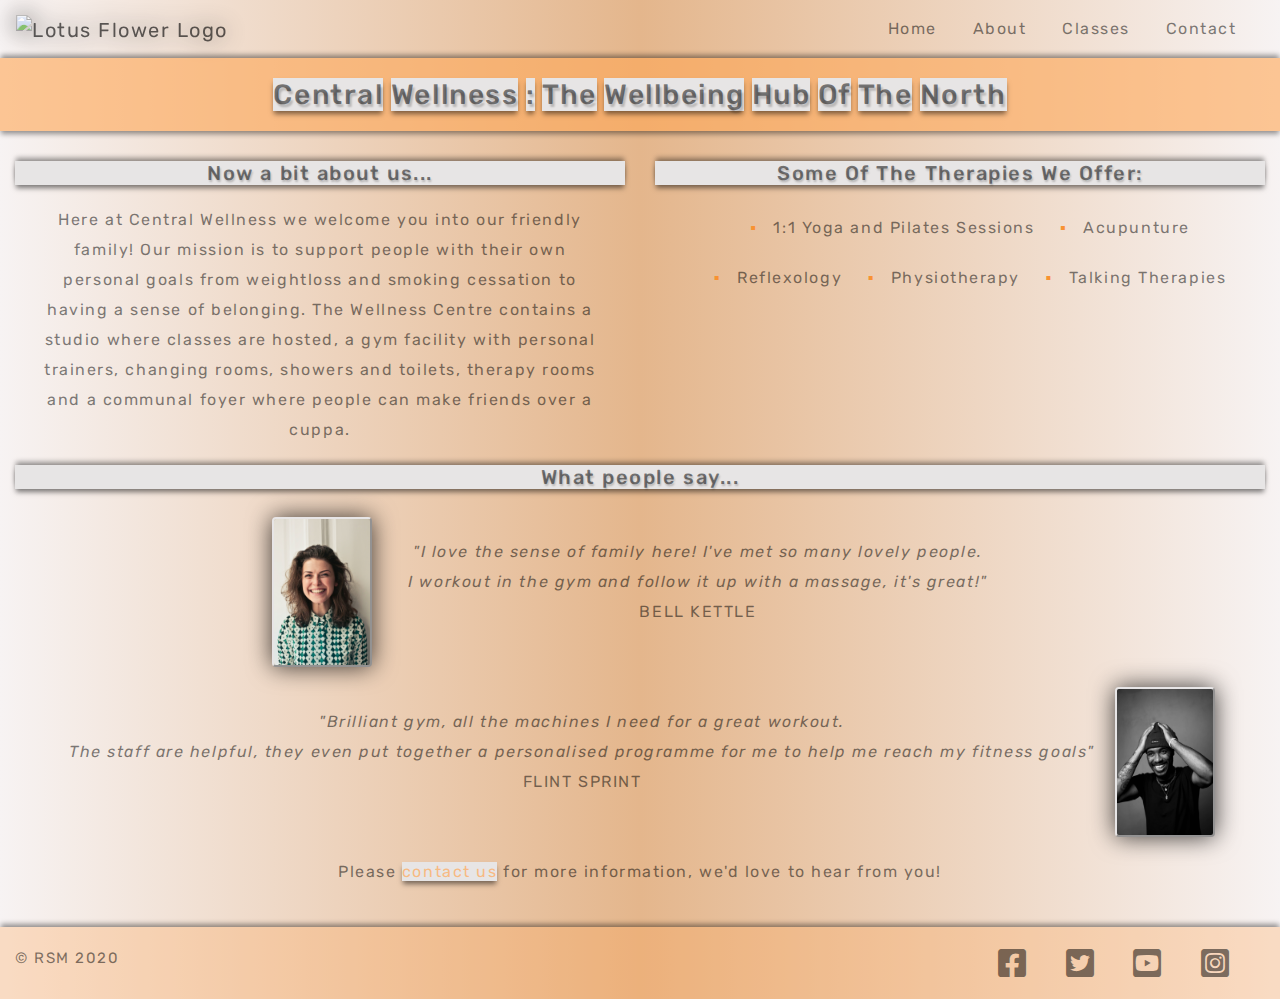
==== commit 4cac9128: "restyled about.html layout with responsive 2column layout" ====
--- a/about.html
+++ b/about.html
@@ -1,119 +1,190 @@
 <!DOCTYPE html>
 <html lang="en">
+  <head>
+    <meta charset="UTF-8" />
+    <meta name="viewport" content="width=device-width, initial-scale=1.0" />
+    <meta http-equiv="X-UA-Compatible" content="ie=edge" />
+    <link
+      rel="stylesheet"
+      href="https://cdnjs.cloudflare.com/ajax/libs/twitter-bootstrap/4.5.2/css/bootstrap.min.css"
+    />
+    <link
+      rel="stylesheet"
+      href="https://cdnjs.cloudflare.com/ajax/libs/font-awesome/5.15.0/css/all.min.css"
+    />
+    <link rel="stylesheet" href="assets/css/style.css" type="text/css" />
+    <title>Central Wellness</title>
+  </head>
 
-<head>
-	<meta charset="UTF-8" />
-	<meta name="viewport" content="width=device-width, initial-scale=1.0" />
-	<meta http-equiv="X-UA-Compatible" content="ie=edge" />
-	<link rel="stylesheet"
-		href="https://cdnjs.cloudflare.com/ajax/libs/twitter-bootstrap/4.5.2/css/bootstrap.min.css" />
-	<link rel="stylesheet" href="https://cdnjs.cloudflare.com/ajax/libs/font-awesome/5.15.0/css/all.min.css" />
-	<link rel="stylesheet" href="assets/css/style.css" type="text/css" />
-	<title>Central Wellness</title>
-</head>
-
-<body>
-	<header>
-		<nav class="navbar navbar-expand-lg navbar-light navbar-custom">
-			<a class="navbar-brand" href="index.html" id="logo">
-				<img src="assets/images/lotuslogo.png" alt="Lotus Flower Logo" width="150" height="100"></a>
-				<button
-            class="navbar-toggler"
-            type="button"
-            data-toggle="collapse"
-            data-target="#navbarSupportedContent"
-            aria-controls="navbarSupportedContent"
-            aria-expanded="false"
-            aria-label="Toggle navigation">
-        <span class="menu-btn">menu</span>
+  <body>
+    <header>
+      <nav class="navbar navbar-expand-lg navbar-light navbar-custom">
+        <a class="navbar-brand" href="index.html" id="logo">
+          <img
+            src="assets/images/lotuslogo.png"
+            alt="Lotus Flower Logo"
+            width="150"
+            height="100"
+        /></a>
+        <button
+          class="navbar-toggler"
+          type="button"
+          data-toggle="collapse"
+          data-target="#navbarSupportedContent"
+          aria-controls="navbarSupportedContent"
+          aria-expanded="false"
+          aria-label="Toggle navigation"
+        >
+          <span class="menu-btn">menu</span>
         </button>
 
-				<div class="menu collapse navbar-collapse" id="navbarSupportedContent">
-					<ul class="navbar-nav ml-auto">
-						<li class="nav-item"><a class="nav-link" href="index.html">Home</a></li>
-						<li class="nav-item"><a class="nav-link" href="about.html">About</a></li>
-						<li class="nav-item"><a class="nav-link" href="classes.html">Classes</a></li>
-						<li class="nav-item"><a class="nav-link" href="contact.html">Contact</a></li>
-					</ul>
-				</div>
-		</nav>
-	</header>
+        <div class="menu collapse navbar-collapse" id="navbarSupportedContent">
+          <ul class="navbar-nav ml-auto">
+            <li class="nav-item">
+              <a class="nav-link" href="index.html">Home</a>
+            </li>
+            <li class="nav-item">
+              <a class="nav-link" href="about.html">About</a>
+            </li>
+            <li class="nav-item">
+              <a class="nav-link" href="classes.html">Classes</a>
+            </li>
+            <li class="nav-item">
+              <a class="nav-link" href="contact.html">Contact</a>
+            </li>
+          </ul>
+        </div>
+      </nav>
+    </header>
 
-	<div class="about">
-		<section>
-			<h3><span> Central</span>
-				<span> Wellness</span>
-                <span> :</span>
-				<span>The</span>
-				<span> Wellbeing</span>
-				<span> Hub</span>
-				<span>Of</span>
-				<span>The</span>
-				<span>North</span></h3>
+    
+      <section id="about">
 
+              <h3>
+          <span> Central</span>
+          <span> Wellness</span>
+          <span> :</span>
+          <span>The</span>
+          <span> Wellbeing</span>
+          <span> Hub</span>
+          <span>Of</span>
+          <span>The</span>
+          <span>North</span>
+        </h3>
 
-			<h4>Glad you could make it!</h4>
-			<h5>Now a bit about us...</h5>
-			<p>
-				Here at Central Wellness we welcome you into our friendly family! Our mission is to support people with
-				their own
-				personal goals from weightloss and smoking cessation to having a sense of belonging. The Wellness Centre
-				contains a studio where classes are hosted, a gym facility with personal trainers, changing rooms,
-				showers and toilets,
-				therapy rooms and a communal foyer where people can make friends over a cuppa.
-			</p>
-			<h5>Some Of The Therapies We Offer:</h5>
-			<ul class="therapies">
-				<li>1:1 Yoga and Pilates Sessions</li>
-				<li>Acupunture</li>
-				<li>Reflexology</li>
-				<li>Physiotherapy</li>
-				<li>Talking Therapies</li>
-			</ul>
-		</section>
+    <div class="container-fluid">
+    <div class="row" id="about-us">
+    <div class="col-lg-6">
+            <h5>Now a bit about us...</h5>
+        <p>
+          Here at Central Wellness we welcome you into our friendly family! Our
+          mission is to support people with their own personal goals from
+          weightloss and smoking cessation to having a sense of belonging. The
+          Wellness Centre contains a studio where classes are hosted, a gym
+          facility with personal trainers, changing rooms, showers and toilets,
+          therapy rooms and a communal foyer where people can make friends over
+          a cuppa.
+        </p>
+    </div>
+    
+    <div class="col-lg-6">
+    <h5>Some Of The Therapies We Offer:</h5>
+        <ul id="therapies">
+          <li>1:1 Yoga and Pilates Sessions</li>
+          <li>Acupunture</li>
+          <li>Reflexology</li>
+          <li>Physiotherapy</li>
+          <li>Talking Therapies</li>
+        </ul>
+        </div>
+    </div>
+        
+  <div  id="testimonials">
+      
+        <h5>What people say...</h5>
+        <div id="lady">
+          <img
+            src="assets/images/gallery/happy-lady.jpg"
+            alt="A Happy Lady"
+            class="rounded mr-3"
+            height="150"
+            width="100"
+          />
+          <p>
+            <em
+              >"I love the sense of family here! I've met so many lovely people.
+              <br />I workout in the gym and follow it up with a massage, it's
+              great!"</em
+            >
+            <br />BELL KETTLE
+          </p>
+        </div>
 
+        <div id="man">
+          <p>
+            <em
+              >"Brilliant gym, all the machines I need for a great workout.
+              <br />The staff are helpful, they even put together a personalised
+              programme for me to help me reach my fitness goals"</em
+            >
+            <br />FLINT SPRINT
+          </p>
+          <img
+            src="assets/images/gallery/happy-man.jpg"
+            alt="A Happy Man"
+            class="rounded mr-3"
+            height="150"
+            width="100"
+          />
+        </div>
+        <div id="contact-link">
+      
+        <p>
+          Please <a href="contact.html">contact us</a> for more information,
+          we'd love to hear from you!
+        </p>
+    
+        </div>
 
-		<section class="testimonials">
-			<h5>What people say...</h5>
-			<div class="container lady">
-				<img src="assets/images/gallery/happy-lady.jpg" alt="A Happy Lady" class="rounded mr-3" height="150" width="100">
-				<p><em>"I love the sense of family here! I've met so many lovely people. <br>I workout in the gym and follow it up with a massage, it's great!"</em>
-					<br>BELL KETTLE</p>
-			</div>
+          </div>
+    </div>
+    
+  
+      
+      </section>
 
-			<div class="container man">
-				<p><em>"Brilliant gym, all the machines I need for a great workout. <br>The staff are helpful, they even put together a personalised programme for me to help me reach my fitness goals"</em>
-					<br>FLINT SPRINT</p>
-					<img src="assets/images/gallery/happy-man.jpg" alt="A Happy Man" class="rounded mr-3" height="150" width="100">
-        </div>
-		</section>
+    <footer id="footer">
+      <div class="container-fluid">
+        <p class="copyright">© RSM 2020</p>
+      </div>
+      <div class="social-networks">
+        <ul class="links">
+          <li class="list-inline-item">
+            <a href="https://www.facebook.com" target="_blank"
+              ><i class="fab fa-facebook-square"> </i
+            ></a>
+          </li>
+          <li class="list-inline-item">
+            <a href="https://www.twitter.com" target="_blank"
+              ><i class="fab fa-twitter-square"> </i
+            ></a>
+          </li>
+          <li class="list-inline-item">
+            <a href="https://www.youtube.com" target="_blank"
+              ><i class="fab fa-youtube-square"> </i
+            ></a>
+          </li>
+          <li class="list-inline-item">
+            <a href="https://www.instagram.com" target="_blank"
+              ><i class="fab fa-instagram-square"></i
+            ></a>
+          </li>
+        </ul>
+      </div>
+    </footer>
 
-		<section id="contact-link">
-			<p>Please <a href="contact.html">contact us</a> for more information, we'd love to hear from you!</p>
-		</section>
-	</div>
-
-	<footer id="footer" class="container-fluid">
-		<div class="container">
-			<p class="copyright">© RSM 2020</p>
-		</div>
-		<div class="social-networks">
-			<ul class="links">
-				<li class="list-inline-item"><a href="https://www.facebook.com"
-						target="_blank"><i class="fab fa-facebook-square"> </i></a></li>
-				<li class="list-inline-item"><a href="https://www.twitter.com"
-						target="_blank"><i class="fab fa-twitter-square"> </i></a></li>
-				<li class="list-inline-item"><a href="https://www.youtube.com"
-						target="_blank"><i class="fab fa-youtube-square"> </i></a></li>
-				<li class="list-inline-item"><a href="https://www.instagram.com"
-						target="_blank"><i class="fab fa-instagram-square"></i></a></li>
-			</ul>
-		</div>
-	</footer>
-
-	<script src="https://cdnjs.cloudflare.com/ajax/libs/jquery/3.5.1/jquery.slim.min.js"></script>
-	<script src="https://cdnjs.cloudflare.com/ajax/libs/popper.js/1.16.1/umd/popper.min.js"></script>
-	<script src="https://cdnjs.cloudflare.com/ajax/libs/twitter-bootstrap/4.5.2/js/bootstrap.min.js"></script>
-</body>
-
-</html>+    <script src="https://cdnjs.cloudflare.com/ajax/libs/jquery/3.5.1/jquery.slim.min.js"></script>
+    <script src="https://cdnjs.cloudflare.com/ajax/libs/popper.js/1.16.1/umd/popper.min.js"></script>
+    <script src="https://cdnjs.cloudflare.com/ajax/libs/twitter-bootstrap/4.5.2/js/bootstrap.min.js"></script>
+  </body>
+</html>
--- a/assets/css/style.css
+++ b/assets/css/style.css
@@ -5,7 +5,6 @@
   padding: 0;
   border: 0;
   position: relative;
-  scroll-behavior: smooth;
 }
 
 body {
@@ -70,7 +69,7 @@
 /**--------------- footer ---------------**/
 
 #footer {
-  background-color: rgb(255, 167, 85, 0.7);
+  background-color: rgb(255, 167, 85, 0.3);
   display: flex;
   justify-content: center;
   margin-top: 20px;
@@ -100,32 +99,33 @@
   margin: 20px 20px 20px 0;
 }
 
-.welcome,
-.about,
-.classes,
-.contact {
+#welcome,
+#about,
+#classes,
+#contact {
   flex: 1;
 }
 
 /**--------------- page headers  ---------------**/
 
-.welcome h1,
-.about h3,
-.classes h3,
-.contact h3 {
-  background-color: rgb(255, 167, 85, 0.7);
+#welcome h1,
+#about h3,
+#classes h3,
+#contact h3 {
+  background-color: rgb(255, 167, 85, 0.6);
   padding: 20px;
   text-align: center;
   margin-bottom: 0;
-  box-shadow: 0 4px 5px -1px rgba(0, 0, 0, 0.4), 0px -4px 5px -1px rgba(0, 0, 0, 0.4);
+  box-shadow: 0 4px 5px -1px rgba(0, 0, 0, 0.4),
+    0px -4px 5px -1px rgba(0, 0, 0, 0.4);
   letter-spacing: 1.55px;
 }
 
-h1 span,
+#welcome h1 span,
 #gallery h3 span,
-.about h3 span,
-.classes h3 span,
-.contact h3 span {
+#about h3 span,
+#classes h3 span,
+#contact h3 span {
   background-color: rgb(231, 229, 229);
   box-shadow: 0 4px 5px -1px rgba(0, 0, 0, 0.5);
   text-shadow: 2px 3px 2px rgba(0, 0, 0, 0.2);
@@ -133,36 +133,35 @@
 
 /**--------------- homepage  ---------------**/
 
-.welcome {
-  text-align: center;
-}
-
-.welcome h3 {
+#welcome {
+  text-align: center;
+}
+
+#welcome h3 {
   text-shadow: 2px 2px 2px rgba(0, 0, 0, 0.2);
 }
 
-.welcome h3,
-.welcome h3 p  {
+#welcome h3,
+#welcome h3 p {
   margin-top: 20px;
   letter-spacing: 1.55px;
   line-height: 30px;
 }
 
-.quote span {
+#quote span {
   box-shadow: 0 4px 5px -1px rgba(0, 0, 0, 0.5);
   background-color: rgb(231, 229, 229);
 }
 
 /**--- gallery ---**/
 
-.carousel-item img {
-  max-width: 80%;
-  height: auto;
-  text-align: center;
-  display: block;
+#gallery img {
+  max-width: 100%;
+  height: 600px;
+  padding: 0;
+  text-align: center;
   margin: auto;
   margin-top: 20px;
-  border-radius: 20px;
   margin-bottom: 20px;
   filter: drop-shadow(0 0 0.75rem rgba(0, 0, 0, 0.75));
   border: 2px solid rgb(228, 182, 140.8);
@@ -171,55 +170,62 @@
 
 /**---------------  about  ---------------**/
 
-.about {
-  text-align: center;
-}
-
-.about p {
+
+#about {
+  text-align: center;
+   letter-spacing: 1.55px;
+  line-height: 30px;
+}
+#about p {
     margin: 20px;
 }
 
-.about h4,
-.about h5,
-.therapies {
-  margin-top: 20px;
-}
-
-.about h5 {
-  box-shadow: 0 4px 5px -1px rgba(0, 0, 0, 0.5), 0px -4px 5px -1px rgba(0, 0, 0, 0.4);
+#therapies li {
+    margin-top: 20px;
+}
+
+
+
+#about-us {
+     margin-top: 30px;
+}
+
+#about h5 {
+  box-shadow: 0 4px 5px -1px rgba(0, 0, 0, 0.5),
+    0px -4px 5px -1px rgba(0, 0, 0, 0.4);
   background-color: rgb(231, 229, 229);
-  text-shadow: 1px 2px 2px rgba(0, 0, 0, 0.2); 
+  text-shadow: 1px 2px 2px rgba(0, 0, 0, 0.2);
 }
 
 /**--- bullet points ---**/
-.therapies li::before {
+#therapies li::before {
   content: "\25AA";
   color: rgb(248, 146, 50);
   margin-right: 1em;
   float: center;
 }
 
-.therapies li {
+#therapies li {
   display: inline-block;
   margin-left: 20px;
 }
 
 /**--- testimonials ---**/
 
-.man,
-.lady {
+#man,
+#lady {
   display: flex;
   align-items: center;
   justify-content: center;
   max-width: 100%;
 }
 
-.man img,
-.lady img {
+#man img,
+#lady img {
   filter: drop-shadow(0 0 0.75rem rgba(0, 0, 0, 0.75));
-  margin: 20px 10px 10px 10px;
   border: 2px solid rgb(231, 229, 229.9);
   border-style: outset;
+  margin-top: 20px;
 }
 
 /**--- contact btn ---**/
@@ -235,15 +241,15 @@
   background-color: rgb(255, 255, 255);
 }
 
-
 /**---------------  classes  ---------------**/
 
 .table {
-    margin-top: 30px;
+  margin-top: 30px;
 }
 
 thead {
-  box-shadow: 0 4px 5px -1px rgba(0, 0, 0, 0.2), 0px -4px 5px -1px rgba(0, 0, 0, 0.5);
+  box-shadow: 0 4px 5px -1px rgba(0, 0, 0, 0.2),
+    0px -4px 5px -1px rgba(0, 0, 0, 0.5);
 }
 
 td,
@@ -257,24 +263,22 @@
 
 /**--------------- contact  ---------------**/
 
-.contact {
-    margin: 0;
-}
-
-.contact-us {
-position: relative;
-  height:100%;
-  display:flex ;
+
+#contact-us {
+  position: relative;
+  height: 100%;
+  display: flex;
   align-items: center;
   justify-content: center;
-}
-
-.form {
-   
-    letter-spacing: 1.55px;
-    align-content: center;
-    padding: 20px;
- }
+  margin-top: 30px;
+ 
+}
+
+#form {
+  letter-spacing: 1.55px;
+  align-content: center;
+  padding: 20px;
+}
 
 .form-control,
 .overflow-auto {
@@ -321,57 +325,66 @@
   border-style: inset;
 }
 
-.contact-details  {
-  position: relative;
-  height: 100%;
-  display:flex ;
-align-items: center;
-  max-width: 100%;
-letter-spacing: 1.55px;
-line-height: 50px;
-}
-
+#contact-details {
+  letter-spacing: 1.55px;
+  line-height: 50px;
+  padding: 30px;
+  margin: 0 40px 40px 40px;
+
+}
 
 /**--------------- MOBILE DISPLAY  ---------------**/
 
 @media only screen and (max-width: 767px) {
-
-.main-content,
-.about p,
-.contact-us {
+  #main-content,
+  #about p,
+  #welcome h3,
+  #welcome p {
     margin: 10px;
-}
-
-/**------ navbar ------**/
-
-#logo img {
-max-width: 80px;
-max-height: 55px;
-}
-
-/**------ footer ------**/
-.links,
-.list-inline-item a {
+  }
+
+  /**------ navbar ------**/
+
+  #logo img {
+    max-width: 80px;
+    max-height: 55px;
+  }
+
+  /**------ footer ------**/
+  .links,
+  .list-inline-item a {
     font-size: 20px;
     letter-spacing: 1px;
-    margin-right: 10px; 
-
-}
-
-/**------ about ------**/
-
-.lady img, .man img {
-       display: none;
-}
-
-.testimonials {
-    padding-bottom: 0;
-}
-
-/**------ contact ------**/
-.form {
+    margin-right: 10px;
+  }
+
+  /**------ gallery ------**/
+
+  #gallery img {
+    width: 100%;
+    height: auto;
+  }
+
+  /**------ about ------**/
+
+  #lady img,
+  #man img {
+    display: none;
+  }
+
+  /**------ contact ------**/
+  .form {
     margin: 0 10px 10px 10px;
     letter-spacing: 1.55px;
     padding: 10px;
-}
-}
+  }
+}
+
+/**--------------- TABLET DISPLAY  ---------------**/
+
+@media only screen and (max-width: 991px) {
+  #gallery img {
+    width: 100%;
+    height: auto;
+  }
+}
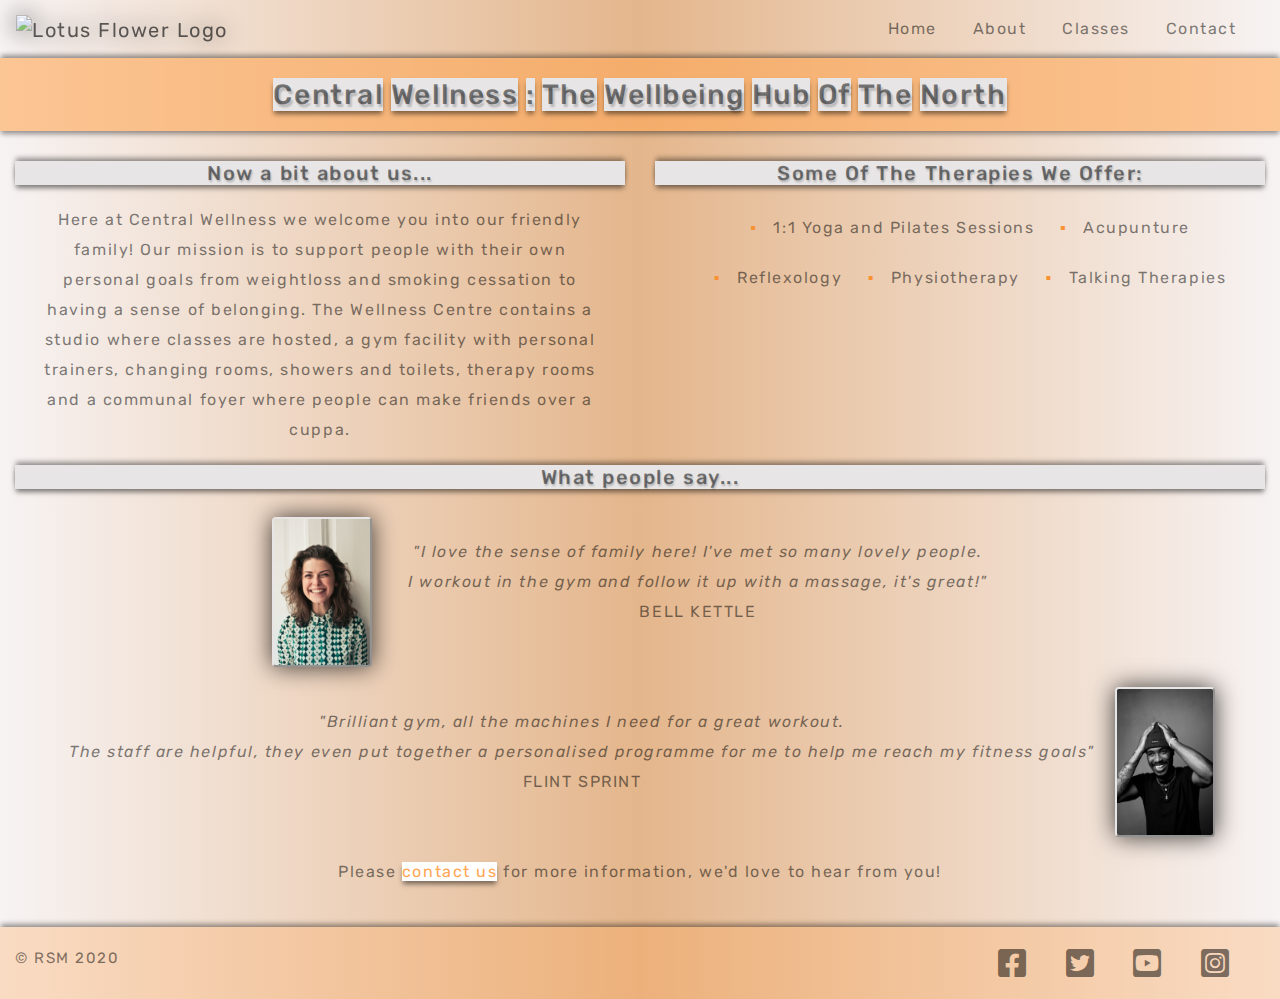
==== commit a7f53296: "external code, images and resources referenced" ====
--- a/about.html
+++ b/about.html
@@ -1,32 +1,31 @@
 <!DOCTYPE html>
+<!-- Boiler plate taken from Code Institute -->
 <html lang="en">
-  <head>
-    <meta charset="UTF-8" />
-    <meta name="viewport" content="width=device-width, initial-scale=1.0" />
-    <meta http-equiv="X-UA-Compatible" content="ie=edge" />
-    <link
-      rel="stylesheet"
-      href="https://cdnjs.cloudflare.com/ajax/libs/twitter-bootstrap/4.5.2/css/bootstrap.min.css"
-    />
-    <link
-      rel="stylesheet"
-      href="https://cdnjs.cloudflare.com/ajax/libs/font-awesome/5.15.0/css/all.min.css"
-    />
-    <link rel="stylesheet" href="assets/css/style.css" type="text/css" />
-    <title>Central Wellness</title>
-  </head>
 
-  <body>
-    <header>
-      <nav class="navbar navbar-expand-lg navbar-light navbar-custom">
-        <a class="navbar-brand" href="index.html" id="logo">
-          <img
+<head>
+	<meta charset="UTF-8" />
+	<meta name="viewport" content="width=device-width, initial-scale=1.0" />
+	<meta http-equiv="X-UA-Compatible" content="ie=edge" />
+	<link rel="stylesheet"
+		href="https://cdnjs.cloudflare.com/ajax/libs/twitter-bootstrap/4.5.2/css/bootstrap.min.css" />
+	<link rel="stylesheet" href="https://cdnjs.cloudflare.com/ajax/libs/font-awesome/5.15.0/css/all.min.css" />
+	<link rel="stylesheet" href="assets/css/style.css" type="text/css" />
+	<title>Central Wellness</title>
+</head>
+
+<body>
+	<header>
+		<!-- Navbar snippet taken from bootstrap:
+            https://getbootstrap.com/docs/4.1/components/navbar/  -->
+		<nav class="navbar navbar-expand-lg navbar-light navbar-custom">
+			<a class="navbar-brand" href="index.html" id="logo">
+				<img
             src="assets/images/lotuslogo.png"
             alt="Lotus Flower Logo"
             width="150"
             height="100"
         /></a>
-        <button
+				<button
           class="navbar-toggler"
           type="button"
           data-toggle="collapse"
@@ -38,153 +37,139 @@
           <span class="menu-btn">menu</span>
         </button>
 
-        <div class="menu collapse navbar-collapse" id="navbarSupportedContent">
-          <ul class="navbar-nav ml-auto">
-            <li class="nav-item">
-              <a class="nav-link" href="index.html">Home</a>
-            </li>
-            <li class="nav-item">
-              <a class="nav-link" href="about.html">About</a>
-            </li>
-            <li class="nav-item">
-              <a class="nav-link" href="classes.html">Classes</a>
-            </li>
-            <li class="nav-item">
-              <a class="nav-link" href="contact.html">Contact</a>
-            </li>
-          </ul>
-        </div>
-      </nav>
-    </header>
+				<div class="menu collapse navbar-collapse" id="navbarSupportedContent">
+					<ul class="navbar-nav ml-auto">
+						<li class="nav-item">
+							<a class="nav-link" href="index.html">Home</a>
+						</li>
+						<li class="nav-item">
+							<a class="nav-link" href="about.html">About</a>
+						</li>
+						<li class="nav-item">
+							<a class="nav-link" href="classes.html">Classes</a>
+						</li>
+						<li class="nav-item">
+							<a class="nav-link" href="contact.html">Contact</a>
+						</li>
+					</ul>
+				</div>
+		</nav>
+	</header>
 
-    
-      <section id="about">
+	<section id="about">
+		<h3>
+			<span> Central</span>
+			<span> Wellness</span>
+			<span> :</span>
+			<span>The</span>
+			<span> Wellbeing</span>
+			<span> Hub</span>
+			<span>Of</span>
+			<span>The</span>
+			<span>North</span>
+		</h3>
 
-              <h3>
-          <span> Central</span>
-          <span> Wellness</span>
-          <span> :</span>
-          <span>The</span>
-          <span> Wellbeing</span>
-          <span> Hub</span>
-          <span>Of</span>
-          <span>The</span>
-          <span>North</span>
-        </h3>
+		<div class="container-fluid">
+			<div class="row" id="about-us">
+				<div class="col-lg-6">
+					<h5>Now a bit about us...</h5>
+					<p>
+						Here at Central Wellness we welcome you into our friendly family!
+						Our mission is to support people with their own personal goals
+						from weightloss and smoking cessation to having a sense of
+						belonging. The Wellness Centre contains a studio where classes are
+						hosted, a gym facility with personal trainers, changing rooms,
+						showers and toilets, therapy rooms and a communal foyer where
+						people can make friends over a cuppa.
+					</p>
+				</div>
 
-    <div class="container-fluid">
-    <div class="row" id="about-us">
-    <div class="col-lg-6">
-            <h5>Now a bit about us...</h5>
-        <p>
-          Here at Central Wellness we welcome you into our friendly family! Our
-          mission is to support people with their own personal goals from
-          weightloss and smoking cessation to having a sense of belonging. The
-          Wellness Centre contains a studio where classes are hosted, a gym
-          facility with personal trainers, changing rooms, showers and toilets,
-          therapy rooms and a communal foyer where people can make friends over
-          a cuppa.
-        </p>
-    </div>
-    
-    <div class="col-lg-6">
-    <h5>Some Of The Therapies We Offer:</h5>
-        <ul id="therapies">
-          <li>1:1 Yoga and Pilates Sessions</li>
-          <li>Acupunture</li>
-          <li>Reflexology</li>
-          <li>Physiotherapy</li>
-          <li>Talking Therapies</li>
-        </ul>
-        </div>
-    </div>
-        
-  <div  id="testimonials">
-      
-        <h5>What people say...</h5>
-        <div id="lady">
-          <img
-            src="assets/images/gallery/happy-lady.jpg"
-            alt="A Happy Lady"
-            class="rounded mr-3"
-            height="150"
-            width="100"
-          />
-          <p>
-            <em
-              >"I love the sense of family here! I've met so many lovely people.
-              <br />I workout in the gym and follow it up with a massage, it's
-              great!"</em
-            >
-            <br />BELL KETTLE
-          </p>
-        </div>
+				<div class="col-lg-6">
+					<h5>Some Of The Therapies We Offer:</h5>
+					<ul id="therapies">
+						<li>1:1 Yoga and Pilates Sessions</li>
+						<li>Acupunture</li>
+						<li>Reflexology</li>
+						<li>Physiotherapy</li>
+						<li>Talking Therapies</li>
+					</ul>
+				</div>
+			</div>
 
-        <div id="man">
-          <p>
-            <em
-              >"Brilliant gym, all the machines I need for a great workout.
-              <br />The staff are helpful, they even put together a personalised
-              programme for me to help me reach my fitness goals"</em
-            >
-            <br />FLINT SPRINT
-          </p>
-          <img
-            src="assets/images/gallery/happy-man.jpg"
-            alt="A Happy Man"
-            class="rounded mr-3"
-            height="150"
-            width="100"
-          />
-        </div>
-        <div id="contact-link">
-      
-        <p>
-          Please <a href="contact.html">contact us</a> for more information,
-          we'd love to hear from you!
-        </p>
-    
-        </div>
+			<div id="testimonials">
+				<h5>What people say...</h5>
+				<div id="lady">
+					<img
+              src="assets/images/gallery/happy-lady.jpg"
+              alt="A Happy Lady"
+              class="rounded mr-3"
+              height="150"
+              width="100"
+            />
+					<p>
+						<em
+                >"I love the sense of family here! I've met so many lovely
+                people. <br />I workout in the gym and follow it up with a
+                massage, it's great!"</em>
+						<br />BELL KETTLE
+            </p>
+				</div>
 
+				<div id="man">
+					<p>
+						<em
+                >"Brilliant gym, all the machines I need for a great workout.
+                <br />The staff are helpful, they even put together a
+                personalised programme for me to help me reach my fitness
+                goals"</em>
+						<br />FLINT SPRINT
+            </p>
+						<img
+              src="assets/images/gallery/happy-man.jpg"
+              alt="A Happy Man"
+              class="rounded mr-3"
+              height="150"
+              width="100"
+            />
           </div>
-    </div>
-    
-  
-      
-      </section>
+						<div id="contact-link">
+							<p>
+								Please <a href="contact.html">contact us</a> for more information,
+								we'd love to hear from you!
+							</p>
+						</div>
+				</div>
+			</div>
+	</section>
 
-    <footer id="footer">
-      <div class="container-fluid">
-        <p class="copyright">© RSM 2020</p>
-      </div>
-      <div class="social-networks">
-        <ul class="links">
-          <li class="list-inline-item">
-            <a href="https://www.facebook.com" target="_blank"
-              ><i class="fab fa-facebook-square"> </i
-            ></a>
-          </li>
-          <li class="list-inline-item">
-            <a href="https://www.twitter.com" target="_blank"
-              ><i class="fab fa-twitter-square"> </i
-            ></a>
-          </li>
-          <li class="list-inline-item">
-            <a href="https://www.youtube.com" target="_blank"
-              ><i class="fab fa-youtube-square"> </i
-            ></a>
-          </li>
-          <li class="list-inline-item">
-            <a href="https://www.instagram.com" target="_blank"
-              ><i class="fab fa-instagram-square"></i
-            ></a>
-          </li>
-        </ul>
-      </div>
-    </footer>
+	<!--Social media icons sourced from fontawsome:
+        https://fontawesome.com/ -->
 
-    <script src="https://cdnjs.cloudflare.com/ajax/libs/jquery/3.5.1/jquery.slim.min.js"></script>
-    <script src="https://cdnjs.cloudflare.com/ajax/libs/popper.js/1.16.1/umd/popper.min.js"></script>
-    <script src="https://cdnjs.cloudflare.com/ajax/libs/twitter-bootstrap/4.5.2/js/bootstrap.min.js"></script>
-  </body>
-</html>
+	<footer id="footer">
+		<div class="container-fluid">
+			<p class="copyright">© RSM 2020</p>
+		</div>
+		<div class="social-networks">
+			<ul class="links">
+				<li class="list-inline-item">
+					<a href="https://www.facebook.com" target="_blank"><i class="fab fa-facebook-square"> </i></a>
+				</li>
+				<li class="list-inline-item">
+					<a href="https://www.twitter.com" target="_blank"><i class="fab fa-twitter-square"> </i></a>
+				</li>
+				<li class="list-inline-item">
+					<a href="https://www.youtube.com" target="_blank"><i class="fab fa-youtube-square"> </i></a>
+				</li>
+				<li class="list-inline-item">
+					<a href="https://www.instagram.com" target="_blank"><i class="fab fa-instagram-square"></i></a>
+				</li>
+			</ul>
+		</div>
+	</footer>
+
+	<script src="https://cdnjs.cloudflare.com/ajax/libs/jquery/3.5.1/jquery.slim.min.js"></script>
+	<script src="https://cdnjs.cloudflare.com/ajax/libs/popper.js/1.16.1/umd/popper.min.js"></script>
+	<script src="https://cdnjs.cloudflare.com/ajax/libs/twitter-bootstrap/4.5.2/js/bootstrap.min.js"></script>
+</body>
+
+</html>--- a/assets/css/style.css
+++ b/assets/css/style.css
@@ -1,3 +1,5 @@
+/** Rubik Font: Google Fonts:
+ https://fonts.google.com/specimen/Rubik?sidebar.open=true&selection.family=Rubik **/
 @import url("https://fonts.googleapis.com/css2?family=Rubik&display=swap");
 
 * {
@@ -6,6 +8,19 @@
   border: 0;
   position: relative;
 }
+
+/**---  Box shadow codes edited from the original source:
+        https://forums.colorlib.com/t/how-to-add-shadow-on-the-menu-bar-and-footer/15062/4 
+        
+        Linear gradients code edited from the original source:
+        https://developer.mozilla.org/en-US/docs/Web/CSS/linear-gradient()
+
+        Drop shadow codes edited from the original source:
+        https://developer.mozilla.org/en-US/docs/Web/CSS/filter-function/drop-shadow()
+---**/
+
+/**---  code in the body and classes below for keeping the footer at the bottom         of the page when there is not enough content to push it down. flex: 1;,         flex-direction, display, min height taken from:
+        https://stackoverflow.com/a/45762747 ---**/
 
 body {
   height: 100%;
@@ -23,6 +38,13 @@
   );
 }
 
+#welcome,
+#about,
+#classes,
+#contact {
+  flex: 1;
+}
+
 /**--------------- navbar ---------------**/
 
 .navbar-custom {
@@ -97,13 +119,6 @@
 .links,
 .copyright {
   margin: 20px 20px 20px 0;
-}
-
-#welcome,
-#about,
-#classes,
-#contact {
-  flex: 1;
 }
 
 /**--------------- page headers  ---------------**/
@@ -120,7 +135,8 @@
     0px -4px 5px -1px rgba(0, 0, 0, 0.4);
   letter-spacing: 1.55px;
 }
-
+/**--- text shadow:
+https://developer.mozilla.org/en-US/docs/Web/CSS/text-shadow ---**/
 #welcome h1 span,
 #gallery h3 span,
 #about h3 span,
@@ -156,38 +172,28 @@
 /**--- gallery ---**/
 
 #gallery img {
+  height: 600px;
   max-width: 100%;
-  height: 600px;
-  padding: 0;
-  text-align: center;
-  margin: auto;
-  margin-top: 20px;
-  margin-bottom: 20px;
   filter: drop-shadow(0 0 0.75rem rgba(0, 0, 0, 0.75));
   border: 2px solid rgb(228, 182, 140.8);
   border-style: outset;
+  margin-top: 20px;
+  margin-bottom: 20px;
 }
 
 /**---------------  about  ---------------**/
-
 
 #about {
   text-align: center;
-   letter-spacing: 1.55px;
+  letter-spacing: 1.55px;
   line-height: 30px;
 }
 #about p {
-    margin: 20px;
-}
-
-#therapies li {
-    margin-top: 20px;
-}
-
-
+  margin: 20px;
+}
 
 #about-us {
-     margin-top: 30px;
+  margin-top: 30px;
 }
 
 #about h5 {
@@ -198,6 +204,12 @@
 }
 
 /**--- bullet points ---**/
+
+/**--- code for changing the color of the bullet points was taken from W3schools and geeks for geeks:
+ https://www.w3schools.com/howto/howto_css_bullet_color.asp
+ https://www.geeksforgeeks.org/how-to-set-bullet-colors-in-html-lists-using-only-css/
+ and edited to meet the needs of the project ---**/
+
 #therapies li::before {
   content: "\25AA";
   color: rgb(248, 146, 50);
@@ -208,6 +220,7 @@
 #therapies li {
   display: inline-block;
   margin-left: 20px;
+  margin-top: 20px;
 }
 
 /**--- testimonials ---**/
@@ -231,14 +244,14 @@
 /**--- contact btn ---**/
 
 #contact-link a {
-  color: rgb(255, 167, 85, 0.7);
-  background-color: rgb(231, 229, 229);
+  color: rgb(255, 167, 85);
+  background-color: rgb(255, 255, 255);
   box-shadow: 0 4px 5px -1px rgba(0, 0, 0, 0.5);
 }
 
 #contact-link a:hover {
   text-decoration: none;
-  background-color: rgb(255, 255, 255);
+  background-color: rgb(231, 229, 229);
 }
 
 /**---------------  classes  ---------------**/
@@ -261,8 +274,12 @@
   box-shadow: 0 4px 5px -1px rgba(0, 0, 0, 0.5);
 }
 
+#classes p {
+  margin-top: 30px;
+  text-align: center;
+  letter-spacing: 1.55px;
+}
 /**--------------- contact  ---------------**/
-
 
 #contact-us {
   position: relative;
@@ -271,13 +288,13 @@
   align-items: center;
   justify-content: center;
   margin-top: 30px;
- 
 }
 
 #form {
   letter-spacing: 1.55px;
   align-content: center;
   padding: 20px;
+  margin: 0 40px 40px 40px;
 }
 
 .form-control,
@@ -330,7 +347,19 @@
   line-height: 50px;
   padding: 30px;
   margin: 0 40px 40px 40px;
-
+}
+
+/**--- phone link---**/
+
+#contact-details a {
+  color: rgb(255, 167, 85);
+  background-color: rgb(255, 255, 255);
+  box-shadow: 0 4px 5px -1px rgba(0, 0, 0, 0.5);
+}
+
+#contact-details a:hover {
+  text-decoration: none;
+  background-color: rgb(231, 229, 229);
 }
 
 /**--------------- MOBILE DISPLAY  ---------------**/
@@ -372,6 +401,11 @@
     display: none;
   }
 
+  #therapies li {
+    display: block;
+    text-align: left;
+  }
+
   /**------ contact ------**/
   .form {
     margin: 0 10px 10px 10px;
@@ -387,4 +421,9 @@
     width: 100%;
     height: auto;
   }
-}
+
+  #contact-us form {
+    margin-left: 10%;
+    margin-right: 10%;
+  }
+}
